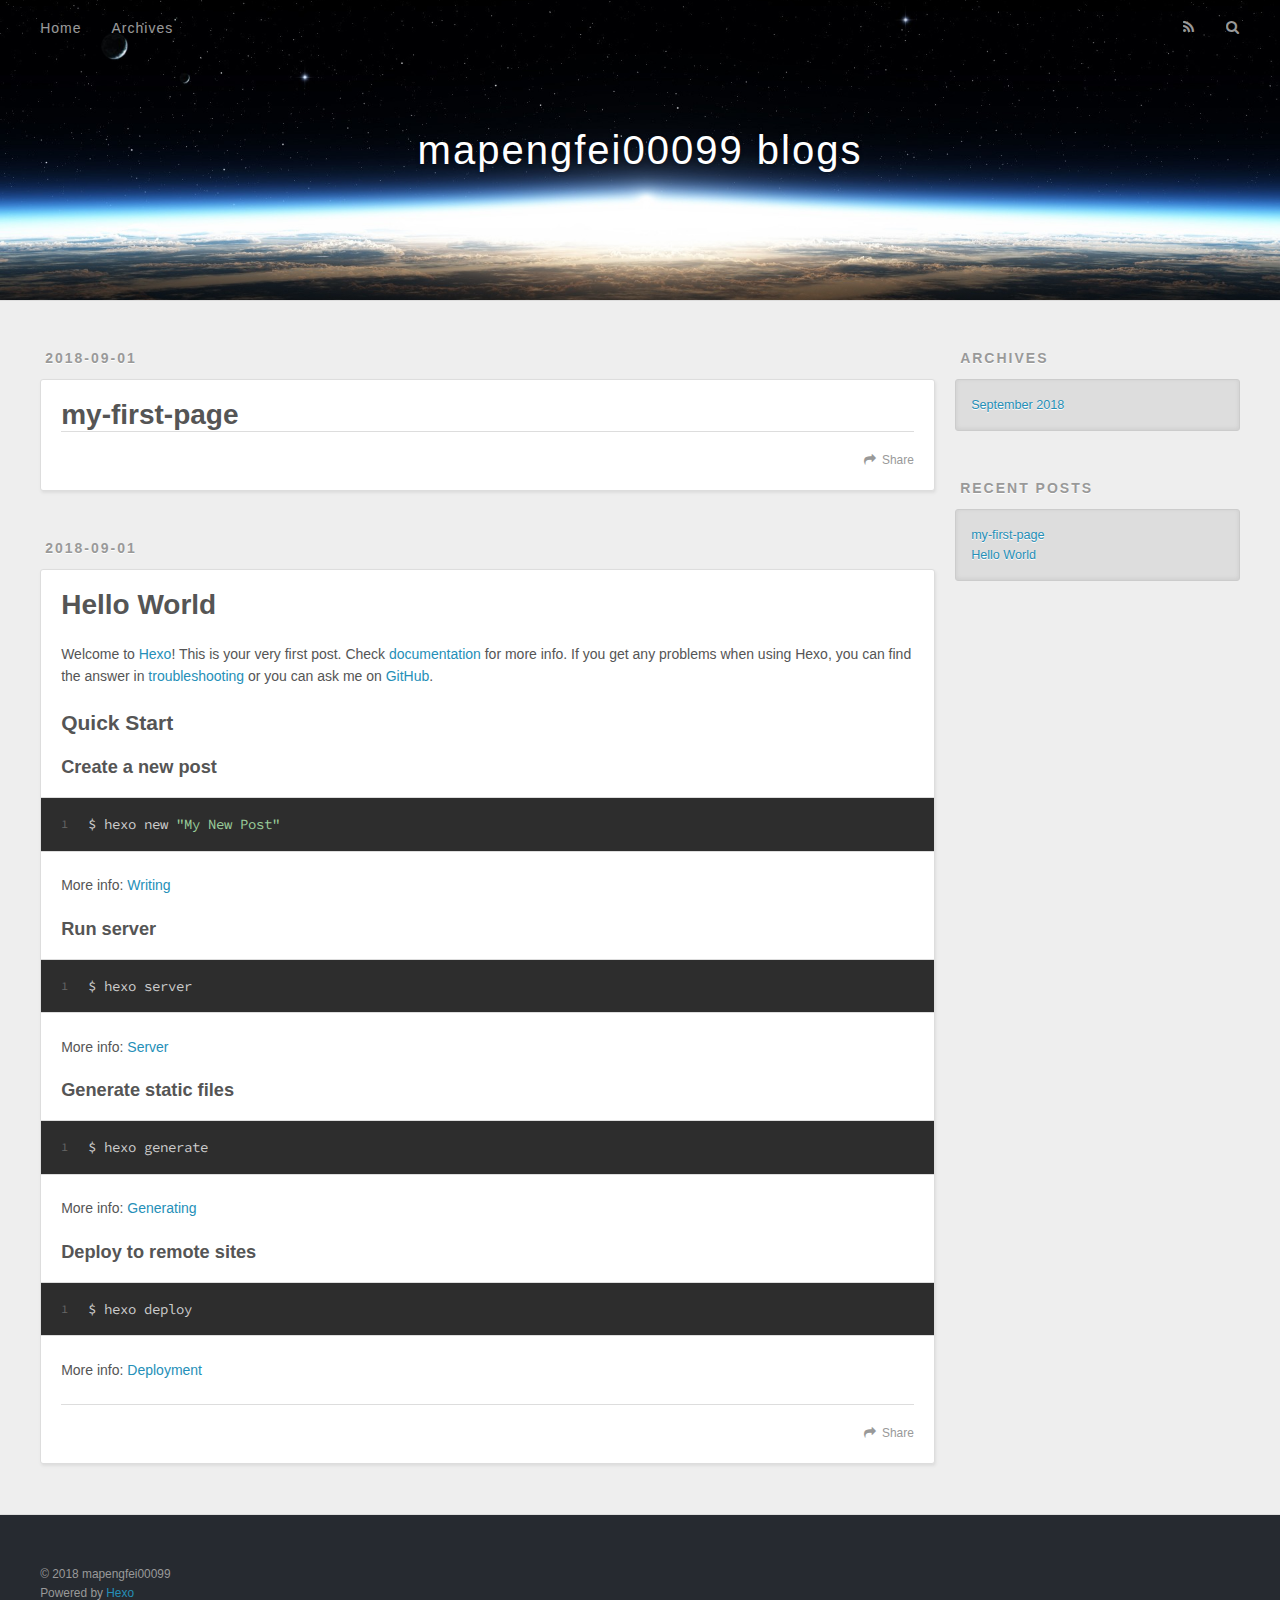
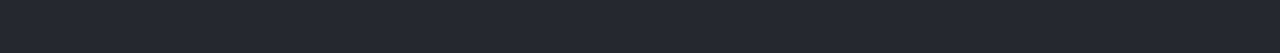
==== index.html @ 753e9200 "add blogs" ====
<!DOCTYPE html>
<html>
<head>
  <meta charset="utf-8">
  

  
  <title>mapengfei00099 blogs</title>
  <meta name="viewport" content="width=device-width, initial-scale=1, maximum-scale=1">
  <meta property="og:type" content="website">
<meta property="og:title" content="mapengfei00099 blogs">
<meta property="og:url" content="https://mapengfei00099.github.io/index.html">
<meta property="og:site_name" content="mapengfei00099 blogs">
<meta property="og:locale" content="default">
<meta name="twitter:card" content="summary">
<meta name="twitter:title" content="mapengfei00099 blogs">
  
    <link rel="alternate" href="/atom.xml" title="mapengfei00099 blogs" type="application/atom+xml">
  
  
    <link rel="icon" href="/favicon.png">
  
  
    <link href="//fonts.googleapis.com/css?family=Source+Code+Pro" rel="stylesheet" type="text/css">
  
  <link rel="stylesheet" href="/css/style.css">
</head>

<body>
  <div id="container">
    <div id="wrap">
      <header id="header">
  <div id="banner"></div>
  <div id="header-outer" class="outer">
    <div id="header-title" class="inner">
      <h1 id="logo-wrap">
        <a href="/" id="logo">mapengfei00099 blogs</a>
      </h1>
      
    </div>
    <div id="header-inner" class="inner">
      <nav id="main-nav">
        <a id="main-nav-toggle" class="nav-icon"></a>
        
          <a class="main-nav-link" href="/">Home</a>
        
          <a class="main-nav-link" href="/archives">Archives</a>
        
      </nav>
      <nav id="sub-nav">
        
          <a id="nav-rss-link" class="nav-icon" href="/atom.xml" title="RSS Feed"></a>
        
        <a id="nav-search-btn" class="nav-icon" title="Search"></a>
      </nav>
      <div id="search-form-wrap">
        <form action="//google.com/search" method="get" accept-charset="UTF-8" class="search-form"><input type="search" name="q" class="search-form-input" placeholder="Search"><button type="submit" class="search-form-submit">&#xF002;</button><input type="hidden" name="sitesearch" value="https://mapengfei00099.github.io"></form>
      </div>
    </div>
  </div>
</header>
      <div class="outer">
        <section id="main">
  
    <article id="post-my-first-page" class="article article-type-post" itemscope itemprop="blogPost">
  <div class="article-meta">
    <a href="/2018/09/01/my-first-page/" class="article-date">
  <time datetime="2018-09-01T08:19:57.000Z" itemprop="datePublished">2018-09-01</time>
</a>
    
  </div>
  <div class="article-inner">
    
    
      <header class="article-header">
        
  
    <h1 itemprop="name">
      <a class="article-title" href="/2018/09/01/my-first-page/">my-first-page</a>
    </h1>
  

      </header>
    
    <div class="article-entry" itemprop="articleBody">
      
        
      
    </div>
    <footer class="article-footer">
      <a data-url="https://mapengfei00099.github.io/2018/09/01/my-first-page/" data-id="cjlj5yx4k0001ywi7jp4rs01k" class="article-share-link">Share</a>
      
      
    </footer>
  </div>
  
</article>


  
    <article id="post-hello-world" class="article article-type-post" itemscope itemprop="blogPost">
  <div class="article-meta">
    <a href="/2018/09/01/hello-world/" class="article-date">
  <time datetime="2018-09-01T08:00:27.379Z" itemprop="datePublished">2018-09-01</time>
</a>
    
  </div>
  <div class="article-inner">
    
    
      <header class="article-header">
        
  
    <h1 itemprop="name">
      <a class="article-title" href="/2018/09/01/hello-world/">Hello World</a>
    </h1>
  

      </header>
    
    <div class="article-entry" itemprop="articleBody">
      
        <p>Welcome to <a href="https://hexo.io/" target="_blank" rel="noopener">Hexo</a>! This is your very first post. Check <a href="https://hexo.io/docs/" target="_blank" rel="noopener">documentation</a> for more info. If you get any problems when using Hexo, you can find the answer in <a href="https://hexo.io/docs/troubleshooting.html" target="_blank" rel="noopener">troubleshooting</a> or you can ask me on <a href="https://github.com/hexojs/hexo/issues" target="_blank" rel="noopener">GitHub</a>.</p>
<h2 id="Quick-Start"><a href="#Quick-Start" class="headerlink" title="Quick Start"></a>Quick Start</h2><h3 id="Create-a-new-post"><a href="#Create-a-new-post" class="headerlink" title="Create a new post"></a>Create a new post</h3><figure class="highlight bash"><table><tr><td class="gutter"><pre><span class="line">1</span><br></pre></td><td class="code"><pre><span class="line">$ hexo new <span class="string">"My New Post"</span></span><br></pre></td></tr></table></figure>
<p>More info: <a href="https://hexo.io/docs/writing.html" target="_blank" rel="noopener">Writing</a></p>
<h3 id="Run-server"><a href="#Run-server" class="headerlink" title="Run server"></a>Run server</h3><figure class="highlight bash"><table><tr><td class="gutter"><pre><span class="line">1</span><br></pre></td><td class="code"><pre><span class="line">$ hexo server</span><br></pre></td></tr></table></figure>
<p>More info: <a href="https://hexo.io/docs/server.html" target="_blank" rel="noopener">Server</a></p>
<h3 id="Generate-static-files"><a href="#Generate-static-files" class="headerlink" title="Generate static files"></a>Generate static files</h3><figure class="highlight bash"><table><tr><td class="gutter"><pre><span class="line">1</span><br></pre></td><td class="code"><pre><span class="line">$ hexo generate</span><br></pre></td></tr></table></figure>
<p>More info: <a href="https://hexo.io/docs/generating.html" target="_blank" rel="noopener">Generating</a></p>
<h3 id="Deploy-to-remote-sites"><a href="#Deploy-to-remote-sites" class="headerlink" title="Deploy to remote sites"></a>Deploy to remote sites</h3><figure class="highlight bash"><table><tr><td class="gutter"><pre><span class="line">1</span><br></pre></td><td class="code"><pre><span class="line">$ hexo deploy</span><br></pre></td></tr></table></figure>
<p>More info: <a href="https://hexo.io/docs/deployment.html" target="_blank" rel="noopener">Deployment</a></p>

      
    </div>
    <footer class="article-footer">
      <a data-url="https://mapengfei00099.github.io/2018/09/01/hello-world/" data-id="cjlj5yx440000ywi7bk5jvn3j" class="article-share-link">Share</a>
      
      
    </footer>
  </div>
  
</article>


  


</section>
        
          <aside id="sidebar">
  
    

  
    

  
    
  
    
  <div class="widget-wrap">
    <h3 class="widget-title">Archives</h3>
    <div class="widget">
      <ul class="archive-list"><li class="archive-list-item"><a class="archive-list-link" href="/archives/2018/09/">September 2018</a></li></ul>
    </div>
  </div>


  
    
  <div class="widget-wrap">
    <h3 class="widget-title">Recent Posts</h3>
    <div class="widget">
      <ul>
        
          <li>
            <a href="/2018/09/01/my-first-page/">my-first-page</a>
          </li>
        
          <li>
            <a href="/2018/09/01/hello-world/">Hello World</a>
          </li>
        
      </ul>
    </div>
  </div>

  
</aside>
        
      </div>
      <footer id="footer">
  
  <div class="outer">
    <div id="footer-info" class="inner">
      &copy; 2018 mapengfei00099<br>
      Powered by <a href="http://hexo.io/" target="_blank">Hexo</a>
    </div>
  </div>
</footer>
    </div>
    <nav id="mobile-nav">
  
    <a href="/" class="mobile-nav-link">Home</a>
  
    <a href="/archives" class="mobile-nav-link">Archives</a>
  
</nav>
    

<script src="//ajax.googleapis.com/ajax/libs/jquery/2.0.3/jquery.min.js"></script>


  <link rel="stylesheet" href="/fancybox/jquery.fancybox.css">
  <script src="/fancybox/jquery.fancybox.pack.js"></script>


<script src="/js/script.js"></script>



  </div>
</body>
</html>
---- css/style.css ----
body {
  width: 100%;
}
body:before,
body:after {
  content: "";
  display: table;
}
body:after {
  clear: both;
}
html,
body,
div,
span,
applet,
object,
iframe,
h1,
h2,
h3,
h4,
h5,
h6,
p,
blockquote,
pre,
a,
abbr,
acronym,
address,
big,
cite,
code,
del,
dfn,
em,
img,
ins,
kbd,
q,
s,
samp,
small,
strike,
strong,
sub,
sup,
tt,
var,
dl,
dt,
dd,
ol,
ul,
li,
fieldset,
form,
label,
legend,
table,
caption,
tbody,
tfoot,
thead,
tr,
th,
td {
  margin: 0;
  padding: 0;
  border: 0;
  outline: 0;
  font-weight: inherit;
  font-style: inherit;
  font-family: inherit;
  font-size: 100%;
  vertical-align: baseline;
}
body {
  line-height: 1;
  color: #000;
  background: #fff;
}
ol,
ul {
  list-style: none;
}
table {
  border-collapse: separate;
  border-spacing: 0;
  vertical-align: middle;
}
caption,
th,
td {
  text-align: left;
  font-weight: normal;
  vertical-align: middle;
}
a img {
  border: none;
}
input,
button {
  margin: 0;
  padding: 0;
}
input::-moz-focus-inner,
button::-moz-focus-inner {
  border: 0;
  padding: 0;
}
@font-face {
  font-family: FontAwesome;
  font-style: normal;
  font-weight: normal;
  src: url("fonts/fontawesome-webfont.eot?v=#4.0.3");
  src: url("fonts/fontawesome-webfont.eot?#iefix&v=#4.0.3") format("embedded-opentype"), url("fonts/fontawesome-webfont.woff?v=#4.0.3") format("woff"), url("fonts/fontawesome-webfont.ttf?v=#4.0.3") format("truetype"), url("fonts/fontawesome-webfont.svg#fontawesomeregular?v=#4.0.3") format("svg");
}
html,
body,
#container {
  height: 100%;
}
body {
  background: #eee;
  font: 14px -apple-system, BlinkMacSystemFont, "Segoe UI", "Roboto", "Oxygen", "Ubuntu", "Cantarell", "Fira Sans", "Droid Sans", "Helvetica Neue", sans-serif;
  -webkit-text-size-adjust: 100%;
}
.outer {
  max-width: 1220px;
  margin: 0 auto;
  padding: 0 20px;
}
.outer:before,
.outer:after {
  content: "";
  display: table;
}
.outer:after {
  clear: both;
}
.inner {
  display: inline;
  float: left;
  width: 98.33333333333333%;
  margin: 0 0.833333333333333%;
}
.left,
.alignleft {
  float: left;
}
.right,
.alignright {
  float: right;
}
.clear {
  clear: both;
}
#container {
  position: relative;
}
.mobile-nav-on {
  overflow: hidden;
}
#wrap {
  height: 100%;
  width: 100%;
  position: absolute;
  top: 0;
  left: 0;
  -webkit-transition: 0.2s ease-out;
  -moz-transition: 0.2s ease-out;
  -ms-transition: 0.2s ease-out;
  transition: 0.2s ease-out;
  z-index: 1;
  background: #eee;
}
.mobile-nav-on #wrap {
  left: 280px;
}
@media screen and (min-width: 768px) {
  #main {
    display: inline;
    float: left;
    width: 73.33333333333333%;
    margin: 0 0.833333333333333%;
  }
}
.article-date,
.article-category-link,
.archive-year,
.widget-title {
  text-decoration: none;
  text-transform: uppercase;
  letter-spacing: 2px;
  color: #999;
  margin-bottom: 1em;
  margin-left: 5px;
  line-height: 1em;
  text-shadow: 0 1px #fff;
  font-weight: bold;
}
.article-inner,
.archive-article-inner {
  background: #fff;
  -webkit-box-shadow: 1px 2px 3px #ddd;
  box-shadow: 1px 2px 3px #ddd;
  border: 1px solid #ddd;
  border-radius: 3px;
}
.article-entry h1,
.widget h1 {
  font-size: 2em;
}
.article-entry h2,
.widget h2 {
  font-size: 1.5em;
}
.article-entry h3,
.widget h3 {
  font-size: 1.3em;
}
.article-entry h4,
.widget h4 {
  font-size: 1.2em;
}
.article-entry h5,
.widget h5 {
  font-size: 1em;
}
.article-entry h6,
.widget h6 {
  font-size: 1em;
  color: #999;
}
.article-entry hr,
.widget hr {
  border: 1px dashed #ddd;
}
.article-entry strong,
.widget strong {
  font-weight: bold;
}
.article-entry em,
.widget em,
.article-entry cite,
.widget cite {
  font-style: italic;
}
.article-entry sup,
.widget sup,
.article-entry sub,
.widget sub {
  font-size: 0.75em;
  line-height: 0;
  position: relative;
  vertical-align: baseline;
}
.article-entry sup,
.widget sup {
  top: -0.5em;
}
.article-entry sub,
.widget sub {
  bottom: -0.2em;
}
.article-entry small,
.widget small {
  font-size: 0.85em;
}
.article-entry acronym,
.widget acronym,
.article-entry abbr,
.widget abbr {
  border-bottom: 1px dotted;
}
.article-entry ul,
.widget ul,
.article-entry ol,
.widget ol,
.article-entry dl,
.widget dl {
  margin: 0 20px;
  line-height: 1.6em;
}
.article-entry ul ul,
.widget ul ul,
.article-entry ol ul,
.widget ol ul,
.article-entry ul ol,
.widget ul ol,
.article-entry ol ol,
.widget ol ol {
  margin-top: 0;
  margin-bottom: 0;
}
.article-entry ul,
.widget ul {
  list-style: disc;
}
.article-entry ol,
.widget ol {
  list-style: decimal;
}
.article-entry dt,
.widget dt {
  font-weight: bold;
}
#header {
  height: 300px;
  position: relative;
  border-bottom: 1px solid #ddd;
}
#header:before,
#header:after {
  content: "";
  position: absolute;
  left: 0;
  right: 0;
  height: 40px;
}
#header:before {
  top: 0;
  background: -webkit-linear-gradient(rgba(0,0,0,0.2), transparent);
  background: -moz-linear-gradient(rgba(0,0,0,0.2), transparent);
  background: -ms-linear-gradient(rgba(0,0,0,0.2), transparent);
  background: linear-gradient(rgba(0,0,0,0.2), transparent);
}
#header:after {
  bottom: 0;
  background: -webkit-linear-gradient(transparent, rgba(0,0,0,0.2));
  background: -moz-linear-gradient(transparent, rgba(0,0,0,0.2));
  background: -ms-linear-gradient(transparent, rgba(0,0,0,0.2));
  background: linear-gradient(transparent, rgba(0,0,0,0.2));
}
#header-outer {
  height: 100%;
  position: relative;
}
#header-inner {
  position: relative;
  overflow: hidden;
}
#banner {
  position: absolute;
  top: 0;
  left: 0;
  width: 100%;
  height: 100%;
  background: url("images/banner.jpg") center #000;
  -webkit-background-size: cover;
  -moz-background-size: cover;
  background-size: cover;
  z-index: -1;
}
#header-title {
  text-align: center;
  height: 40px;
  position: absolute;
  top: 50%;
  left: 0;
  margin-top: -20px;
}
#logo,
#subtitle {
  text-decoration: none;
  color: #fff;
  font-weight: 300;
  text-shadow: 0 1px 4px rgba(0,0,0,0.3);
}
#logo {
  font-size: 40px;
  line-height: 40px;
  letter-spacing: 2px;
}
#subtitle {
  font-size: 16px;
  line-height: 16px;
  letter-spacing: 1px;
}
#subtitle-wrap {
  margin-top: 16px;
}
#main-nav {
  float: left;
  margin-left: -15px;
}
.nav-icon,
.main-nav-link {
  float: left;
  color: #fff;
  opacity: 0.6;
  text-decoration: none;
  text-shadow: 0 1px rgba(0,0,0,0.2);
  -webkit-transition: opacity 0.2s;
  -moz-transition: opacity 0.2s;
  -ms-transition: opacity 0.2s;
  transition: opacity 0.2s;
  display: block;
  padding: 20px 15px;
}
.nav-icon:hover,
.main-nav-link:hover {
  opacity: 1;
}
.nav-icon {
  font-family: FontAwesome;
  text-align: center;
  font-size: 14px;
  width: 14px;
  height: 14px;
  padding: 20px 15px;
  position: relative;
  cursor: pointer;
}
.main-nav-link {
  font-weight: 300;
  letter-spacing: 1px;
}
@media screen and (max-width: 479px) {
  .main-nav-link {
    display: none;
  }
}
#main-nav-toggle {
  display: none;
}
#main-nav-toggle:before {
  content: "\f0c9";
}
@media screen and (max-width: 479px) {
  #main-nav-toggle {
    display: block;
  }
}
#sub-nav {
  float: right;
  margin-right: -15px;
}
#nav-rss-link:before {
  content: "\f09e";
}
#nav-search-btn:before {
  content: "\f002";
}
#search-form-wrap {
  position: absolute;
  top: 15px;
  width: 150px;
  height: 30px;
  right: -150px;
  opacity: 0;
  -webkit-transition: 0.2s ease-out;
  -moz-transition: 0.2s ease-out;
  -ms-transition: 0.2s ease-out;
  transition: 0.2s ease-out;
}
#search-form-wrap.on {
  opacity: 1;
  right: 0;
}
@media screen and (max-width: 479px) {
  #search-form-wrap {
    width: 100%;
    right: -100%;
  }
}
.search-form {
  position: absolute;
  top: 0;
  left: 0;
  right: 0;
  background: #fff;
  padding: 5px 15px;
  border-radius: 15px;
  -webkit-box-shadow: 0 0 10px rgba(0,0,0,0.3);
  box-shadow: 0 0 10px rgba(0,0,0,0.3);
}
.search-form-input {
  border: none;
  background: none;
  color: #555;
  width: 100%;
  font: 13px -apple-system, BlinkMacSystemFont, "Segoe UI", "Roboto", "Oxygen", "Ubuntu", "Cantarell", "Fira Sans", "Droid Sans", "Helvetica Neue", sans-serif;
  outline: none;
}
.search-form-input::-webkit-search-results-decoration,
.search-form-input::-webkit-search-cancel-button {
  -webkit-appearance: none;
}
.search-form-submit {
  position: absolute;
  top: 50%;
  right: 10px;
  margin-top: -7px;
  font: 13px FontAwesome;
  border: none;
  background: none;
  color: #bbb;
  cursor: pointer;
}
.search-form-submit:hover,
.search-form-submit:focus {
  color: #777;
}
.article {
  margin: 50px 0;
}
.article-inner {
  overflow: hidden;
}
.article-meta:before,
.article-meta:after {
  content: "";
  display: table;
}
.article-meta:after {
  clear: both;
}
.article-date {
  float: left;
}
.article-category {
  float: left;
  line-height: 1em;
  color: #ccc;
  text-shadow: 0 1px #fff;
  margin-left: 8px;
}
.article-category:before {
  content: "\2022";
}
.article-category-link {
  margin: 0 12px 1em;
}
.article-header {
  padding: 20px 20px 0;
}
.article-title {
  text-decoration: none;
  font-size: 2em;
  font-weight: bold;
  color: #555;
  line-height: 1.1em;
  -webkit-transition: color 0.2s;
  -moz-transition: color 0.2s;
  -ms-transition: color 0.2s;
  transition: color 0.2s;
}
a.article-title:hover {
  color: #258fb8;
}
.article-entry {
  color: #555;
  padding: 0 20px;
}
.article-entry:before,
.article-entry:after {
  content: "";
  display: table;
}
.article-entry:after {
  clear: both;
}
.article-entry p,
.article-entry table {
  line-height: 1.6em;
  margin: 1.6em 0;
}
.article-entry h1,
.article-entry h2,
.article-entry h3,
.article-entry h4,
.article-entry h5,
.article-entry h6 {
  font-weight: bold;
}
.article-entry h1,
.article-entry h2,
.article-entry h3,
.article-entry h4,
.article-entry h5,
.article-entry h6 {
  line-height: 1.1em;
  margin: 1.1em 0;
}
.article-entry a {
  color: #258fb8;
  text-decoration: none;
}
.article-entry a:hover {
  text-decoration: underline;
}
.article-entry ul,
.article-entry ol,
.article-entry dl {
  margin-top: 1.6em;
  margin-bottom: 1.6em;
}
.article-entry img,
.article-entry video {
  max-width: 100%;
  height: auto;
  display: block;
  margin: auto;
}
.article-entry iframe {
  border: none;
}
.article-entry table {
  width: 100%;
  border-collapse: collapse;
  border-spacing: 0;
}
.article-entry th {
  font-weight: bold;
  border-bottom: 3px solid #ddd;
  padding-bottom: 0.5em;
}
.article-entry td {
  border-bottom: 1px solid #ddd;
  padding: 10px 0;
}
.article-entry blockquote {
  font-family: Georgia, "Times New Roman", serif;
  font-size: 1.4em;
  margin: 1.6em 20px;
  text-align: center;
}
.article-entry blockquote footer {
  font-size: 14px;
  margin: 1.6em 0;
  font-family: -apple-system, BlinkMacSystemFont, "Segoe UI", "Roboto", "Oxygen", "Ubuntu", "Cantarell", "Fira Sans", "Droid Sans", "Helvetica Neue", sans-serif;
}
.article-entry blockquote footer cite:before {
  content: "—";
  padding: 0 0.5em;
}
.article-entry .pullquote {
  text-align: left;
  width: 45%;
  margin: 0;
}
.article-entry .pullquote.left {
  margin-left: 0.5em;
  margin-right: 1em;
}
.article-entry .pullquote.right {
  margin-right: 0.5em;
  margin-left: 1em;
}
.article-entry .caption {
  color: #999;
  display: block;
  font-size: 0.9em;
  margin-top: 0.5em;
  position: relative;
  text-align: center;
}
.article-entry .video-container {
  position: relative;
  padding-top: 56.25%;
  height: 0;
  overflow: hidden;
}
.article-entry .video-container iframe,
.article-entry .video-container object,
.article-entry .video-container embed {
  position: absolute;
  top: 0;
  left: 0;
  width: 100%;
  height: 100%;
  margin-top: 0;
}
.article-more-link a {
  display: inline-block;
  line-height: 1em;
  padding: 6px 15px;
  border-radius: 15px;
  background: #eee;
  color: #999;
  text-shadow: 0 1px #fff;
  text-decoration: none;
}
.article-more-link a:hover {
  background: #258fb8;
  color: #fff;
  text-decoration: none;
  text-shadow: 0 1px #1e7293;
}
.article-footer {
  font-size: 0.85em;
  line-height: 1.6em;
  border-top: 1px solid #ddd;
  padding-top: 1.6em;
  margin: 0 20px 20px;
}
.article-footer:before,
.article-footer:after {
  content: "";
  display: table;
}
.article-footer:after {
  clear: both;
}
.article-footer a {
  color: #999;
  text-decoration: none;
}
.article-footer a:hover {
  color: #555;
}
.article-tag-list-item {
  float: left;
  margin-right: 10px;
}
.article-tag-list-link:before {
  content: "#";
}
.article-comment-link {
  float: right;
}
.article-comment-link:before {
  content: "\f075";
  font-family: FontAwesome;
  padding-right: 8px;
}
.article-share-link {
  cursor: pointer;
  float: right;
  margin-left: 20px;
}
.article-share-link:before {
  content: "\f064";
  font-family: FontAwesome;
  padding-right: 6px;
}
#article-nav {
  position: relative;
}
#article-nav:before,
#article-nav:after {
  content: "";
  display: table;
}
#article-nav:after {
  clear: both;
}
@media screen and (min-width: 768px) {
  #article-nav {
    margin: 50px 0;
  }
  #article-nav:before {
    width: 8px;
    height: 8px;
    position: absolute;
    top: 50%;
    left: 50%;
    margin-top: -4px;
    margin-left: -4px;
    content: "";
    border-radius: 50%;
    background: #ddd;
    -webkit-box-shadow: 0 1px 2px #fff;
    box-shadow: 0 1px 2px #fff;
  }
}
.article-nav-link-wrap {
  text-decoration: none;
  text-shadow: 0 1px #fff;
  color: #999;
  -webkit-box-sizing: border-box;
  -moz-box-sizing: border-box;
  box-sizing: border-box;
  margin-top: 50px;
  text-align: center;
  display: block;
}
.article-nav-link-wrap:hover {
  color: #555;
}
@media screen and (min-width: 768px) {
  .article-nav-link-wrap {
    width: 50%;
    margin-top: 0;
  }
}
@media screen and (min-width: 768px) {
  #article-nav-newer {
    float: left;
    text-align: right;
    padding-right: 20px;
  }
}
@media screen and (min-width: 768px) {
  #article-nav-older {
    float: right;
    text-align: left;
    padding-left: 20px;
  }
}
.article-nav-caption {
  text-transform: uppercase;
  letter-spacing: 2px;
  color: #ddd;
  line-height: 1em;
  font-weight: bold;
}
#article-nav-newer .article-nav-caption {
  margin-right: -2px;
}
.article-nav-title {
  font-size: 0.85em;
  line-height: 1.6em;
  margin-top: 0.5em;
}
.article-share-box {
  position: absolute;
  display: none;
  background: #fff;
  -webkit-box-shadow: 1px 2px 10px rgba(0,0,0,0.2);
  box-shadow: 1px 2px 10px rgba(0,0,0,0.2);
  border-radius: 3px;
  margin-left: -145px;
  overflow: hidden;
  z-index: 1;
}
.article-share-box.on {
  display: block;
}
.article-share-input {
  width: 100%;
  background: none;
  -webkit-box-sizing: border-box;
  -moz-box-sizing: border-box;
  box-sizing: border-box;
  font: 14px -apple-system, BlinkMacSystemFont, "Segoe UI", "Roboto", "Oxygen", "Ubuntu", "Cantarell", "Fira Sans", "Droid Sans", "Helvetica Neue", sans-serif;
  padding: 0 15px;
  color: #555;
  outline: none;
  border: 1px solid #ddd;
  border-radius: 3px 3px 0 0;
  height: 36px;
  line-height: 36px;
}
.article-share-links {
  background: #eee;
}
.article-share-links:before,
.article-share-links:after {
  content: "";
  display: table;
}
.article-share-links:after {
  clear: both;
}
.article-share-twitter,
.article-share-facebook,
.article-share-pinterest,
.article-share-google {
  width: 50px;
  height: 36px;
  display: block;
  float: left;
  position: relative;
  color: #999;
  text-shadow: 0 1px #fff;
}
.article-share-twitter:before,
.article-share-facebook:before,
.article-share-pinterest:before,
.article-share-google:before {
  font-size: 20px;
  font-family: FontAwesome;
  width: 20px;
  height: 20px;
  position: absolute;
  top: 50%;
  left: 50%;
  margin-top: -10px;
  margin-left: -10px;
  text-align: center;
}
.article-share-twitter:hover,
.article-share-facebook:hover,
.article-share-pinterest:hover,
.article-share-google:hover {
  color: #fff;
}
.article-share-twitter:before {
  content: "\f099";
}
.article-share-twitter:hover {
  background: #00aced;
  text-shadow: 0 1px #008abe;
}
.article-share-facebook:before {
  content: "\f09a";
}
.article-share-facebook:hover {
  background: #3b5998;
  text-shadow: 0 1px #2f477a;
}
.article-share-pinterest:before {
  content: "\f0d2";
}
.article-share-pinterest:hover {
  background: #cb2027;
  text-shadow: 0 1px #a21a1f;
}
.article-share-google:before {
  content: "\f0d5";
}
.article-share-google:hover {
  background: #dd4b39;
  text-shadow: 0 1px #be3221;
}
.article-gallery {
  background: #000;
  position: relative;
}
.article-gallery-photos {
  position: relative;
  overflow: hidden;
}
.article-gallery-img {
  display: none;
  max-width: 100%;
}
.article-gallery-img:first-child {
  display: block;
}
.article-gallery-img.loaded {
  position: absolute;
  display: block;
}
.article-gallery-img img {
  display: block;
  max-width: 100%;
  margin: 0 auto;
}
#comments {
  background: #fff;
  -webkit-box-shadow: 1px 2px 3px #ddd;
  box-shadow: 1px 2px 3px #ddd;
  padding: 20px;
  border: 1px solid #ddd;
  border-radius: 3px;
  margin: 50px 0;
}
#comments a {
  color: #258fb8;
}
.archives-wrap {
  margin: 50px 0;
}
.archives:before,
.archives:after {
  content: "";
  display: table;
}
.archives:after {
  clear: both;
}
.archive-year-wrap {
  margin-bottom: 1em;
}
.archives {
  -webkit-column-gap: 10px;
  -moz-column-gap: 10px;
  column-gap: 10px;
}
@media screen and (min-width: 480px) and (max-width: 767px) {
  .archives {
    -webkit-column-count: 2;
    -moz-column-count: 2;
    column-count: 2;
  }
}
@media screen and (min-width: 768px) {
  .archives {
    -webkit-column-count: 3;
    -moz-column-count: 3;
    column-count: 3;
  }
}
.archive-article {
  -webkit-column-break-inside: avoid;
  page-break-inside: avoid;
  overflow: hidden;
  break-inside: avoid-column;
}
.archive-article-inner {
  padding: 10px;
  margin-bottom: 15px;
}
.archive-article-title {
  text-decoration: none;
  font-weight: bold;
  color: #555;
  -webkit-transition: color 0.2s;
  -moz-transition: color 0.2s;
  -ms-transition: color 0.2s;
  transition: color 0.2s;
  line-height: 1.6em;
}
.archive-article-title:hover {
  color: #258fb8;
}
.archive-article-footer {
  margin-top: 1em;
}
.archive-article-date {
  color: #999;
  text-decoration: none;
  font-size: 0.85em;
  line-height: 1em;
  margin-bottom: 0.5em;
  display: block;
}
#page-nav {
  margin: 50px auto;
  background: #fff;
  -webkit-box-shadow: 1px 2px 3px #ddd;
  box-shadow: 1px 2px 3px #ddd;
  border: 1px solid #ddd;
  border-radius: 3px;
  text-align: center;
  color: #999;
  overflow: hidden;
}
#page-nav:before,
#page-nav:after {
  content: "";
  display: table;
}
#page-nav:after {
  clear: both;
}
#page-nav a,
#page-nav span {
  padding: 10px 20px;
  line-height: 1;
  height: 2ex;
}
#page-nav a {
  color: #999;
  text-decoration: none;
}
#page-nav a:hover {
  background: #999;
  color: #fff;
}
#page-nav .prev {
  float: left;
}
#page-nav .next {
  float: right;
}
#page-nav .page-number {
  display: inline-block;
}
@media screen and (max-width: 479px) {
  #page-nav .page-number {
    display: none;
  }
}
#page-nav .current {
  color: #555;
  font-weight: bold;
}
#page-nav .space {
  color: #ddd;
}
#footer {
  background: #262a30;
  padding: 50px 0;
  border-top: 1px solid #ddd;
  color: #999;
}
#footer a {
  color: #258fb8;
  text-decoration: none;
}
#footer a:hover {
  text-decoration: underline;
}
#footer-info {
  line-height: 1.6em;
  font-size: 0.85em;
}
.article-entry pre,
.article-entry .highlight {
  background: #2d2d2d;
  margin: 0 -20px;
  padding: 15px 20px;
  border-style: solid;
  border-color: #ddd;
  border-width: 1px 0;
  overflow: auto;
  color: #ccc;
  line-height: 22.400000000000002px;
}
.article-entry .highlight .gutter pre,
.article-entry .gist .gist-file .gist-data .line-numbers {
  color: #666;
  font-size: 0.85em;
}
.article-entry pre,
.article-entry code {
  font-family: "Source Code Pro", Consolas, Monaco, Menlo, Consolas, monospace;
}
.article-entry code {
  background: #eee;
  text-shadow: 0 1px #fff;
  padding: 0 0.3em;
}
.article-entry pre code {
  background: none;
  text-shadow: none;
  padding: 0;
}
.article-entry .highlight pre {
  border: none;
  margin: 0;
  padding: 0;
}
.article-entry .highlight table {
  margin: 0;
  width: auto;
}
.article-entry .highlight td {
  border: none;
  padding: 0;
}
.article-entry .highlight figcaption {
  font-size: 0.85em;
  color: #999;
  line-height: 1em;
  margin-bottom: 1em;
}
.article-entry .highlight figcaption:before,
.article-entry .highlight figcaption:after {
  content: "";
  display: table;
}
.article-entry .highlight figcaption:after {
  clear: both;
}
.article-entry .highlight figcaption a {
  float: right;
}
.article-entry .highlight .gutter pre {
  text-align: right;
  padding-right: 20px;
}
.article-entry .highlight .line {
  height: 22.400000000000002px;
}
.article-entry .highlight .line.marked {
  background: #515151;
}
.article-entry .gist {
  margin: 0 -20px;
  border-style: solid;
  border-color: #ddd;
  border-width: 1px 0;
  background: #2d2d2d;
  padding: 15px 20px 15px 0;
}
.article-entry .gist .gist-file {
  border: none;
  font-family: "Source Code Pro", Consolas, Monaco, Menlo, Consolas, monospace;
  margin: 0;
}
.article-entry .gist .gist-file .gist-data {
  background: none;
  border: none;
}
.article-entry .gist .gist-file .gist-data .line-numbers {
  background: none;
  border: none;
  padding: 0 20px 0 0;
}
.article-entry .gist .gist-file .gist-data .line-data {
  padding: 0 !important;
}
.article-entry .gist .gist-file .highlight {
  margin: 0;
  padding: 0;
  border: none;
}
.article-entry .gist .gist-file .gist-meta {
  background: #2d2d2d;
  color: #999;
  font: 0.85em -apple-system, BlinkMacSystemFont, "Segoe UI", "Roboto", "Oxygen", "Ubuntu", "Cantarell", "Fira Sans", "Droid Sans", "Helvetica Neue", sans-serif;
  text-shadow: 0 0;
  padding: 0;
  margin-top: 1em;
  margin-left: 20px;
}
.article-entry .gist .gist-file .gist-meta a {
  color: #258fb8;
  font-weight: normal;
}
.article-entry .gist .gist-file .gist-meta a:hover {
  text-decoration: underline;
}
pre .comment,
pre .title {
  color: #999;
}
pre .variable,
pre .attribute,
pre .tag,
pre .regexp,
pre .ruby .constant,
pre .xml .tag .title,
pre .xml .pi,
pre .xml .doctype,
pre .html .doctype,
pre .css .id,
pre .css .class,
pre .css .pseudo {
  color: #f2777a;
}
pre .number,
pre .preprocessor,
pre .built_in,
pre .literal,
pre .params,
pre .constant {
  color: #f99157;
}
pre .class,
pre .ruby .class .title,
pre .css .rules .attribute {
  color: #9c9;
}
pre .string,
pre .value,
pre .inheritance,
pre .header,
pre .ruby .symbol,
pre .xml .cdata {
  color: #9c9;
}
pre .css .hexcolor {
  color: #6cc;
}
pre .function,
pre .python .decorator,
pre .python .title,
pre .ruby .function .title,
pre .ruby .title .keyword,
pre .perl .sub,
pre .javascript .title,
pre .coffeescript .title {
  color: #69c;
}
pre .keyword,
pre .javascript .function {
  color: #c9c;
}
@media screen and (max-width: 479px) {
  #mobile-nav {
    position: absolute;
    top: 0;
    left: 0;
    width: 280px;
    height: 100%;
    background: #191919;
    border-right: 1px solid #fff;
  }
}
@media screen and (max-width: 479px) {
  .mobile-nav-link {
    display: block;
    color: #999;
    text-decoration: none;
    padding: 15px 20px;
    font-weight: bold;
  }
  .mobile-nav-link:hover {
    color: #fff;
  }
}
@media screen and (min-width: 768px) {
  #sidebar {
    display: inline;
    float: left;
    width: 23.333333333333332%;
    margin: 0 0.833333333333333%;
  }
}
.widget-wrap {
  margin: 50px 0;
}
.widget {
  color: #777;
  text-shadow: 0 1px #fff;
  background: #ddd;
  -webkit-box-shadow: 0 -1px 4px #ccc inset;
  box-shadow: 0 -1px 4px #ccc inset;
  border: 1px solid #ccc;
  padding: 15px;
  border-radius: 3px;
}
.widget a {
  color: #258fb8;
  text-decoration: none;
}
.widget a:hover {
  text-decoration: underline;
}
.widget ul ul,
.widget ol ul,
.widget dl ul,
.widget ul ol,
.widget ol ol,
.widget dl ol,
.widget ul dl,
.widget ol dl,
.widget dl dl {
  margin-left: 15px;
  list-style: disc;
}
.widget {
  line-height: 1.6em;
  word-wrap: break-word;
  font-size: 0.9em;
}
.widget ul,
.widget ol {
  list-style: none;
  margin: 0;
}
.widget ul ul,
.widget ol ul,
.widget ul ol,
.widget ol ol {
  margin: 0 20px;
}
.widget ul ul,
.widget ol ul {
  list-style: disc;
}
.widget ul ol,
.widget ol ol {
  list-style: decimal;
}
.category-list-count,
.tag-list-count,
.archive-list-count {
  padding-left: 5px;
  color: #999;
  font-size: 0.85em;
}
.category-list-count:before,
.tag-list-count:before,
.archive-list-count:before {
  content: "(";
}
.category-list-count:after,
.tag-list-count:after,
.archive-list-count:after {
  content: ")";
}
.tagcloud a {
  margin-right: 5px;
  display: inline-block;
}
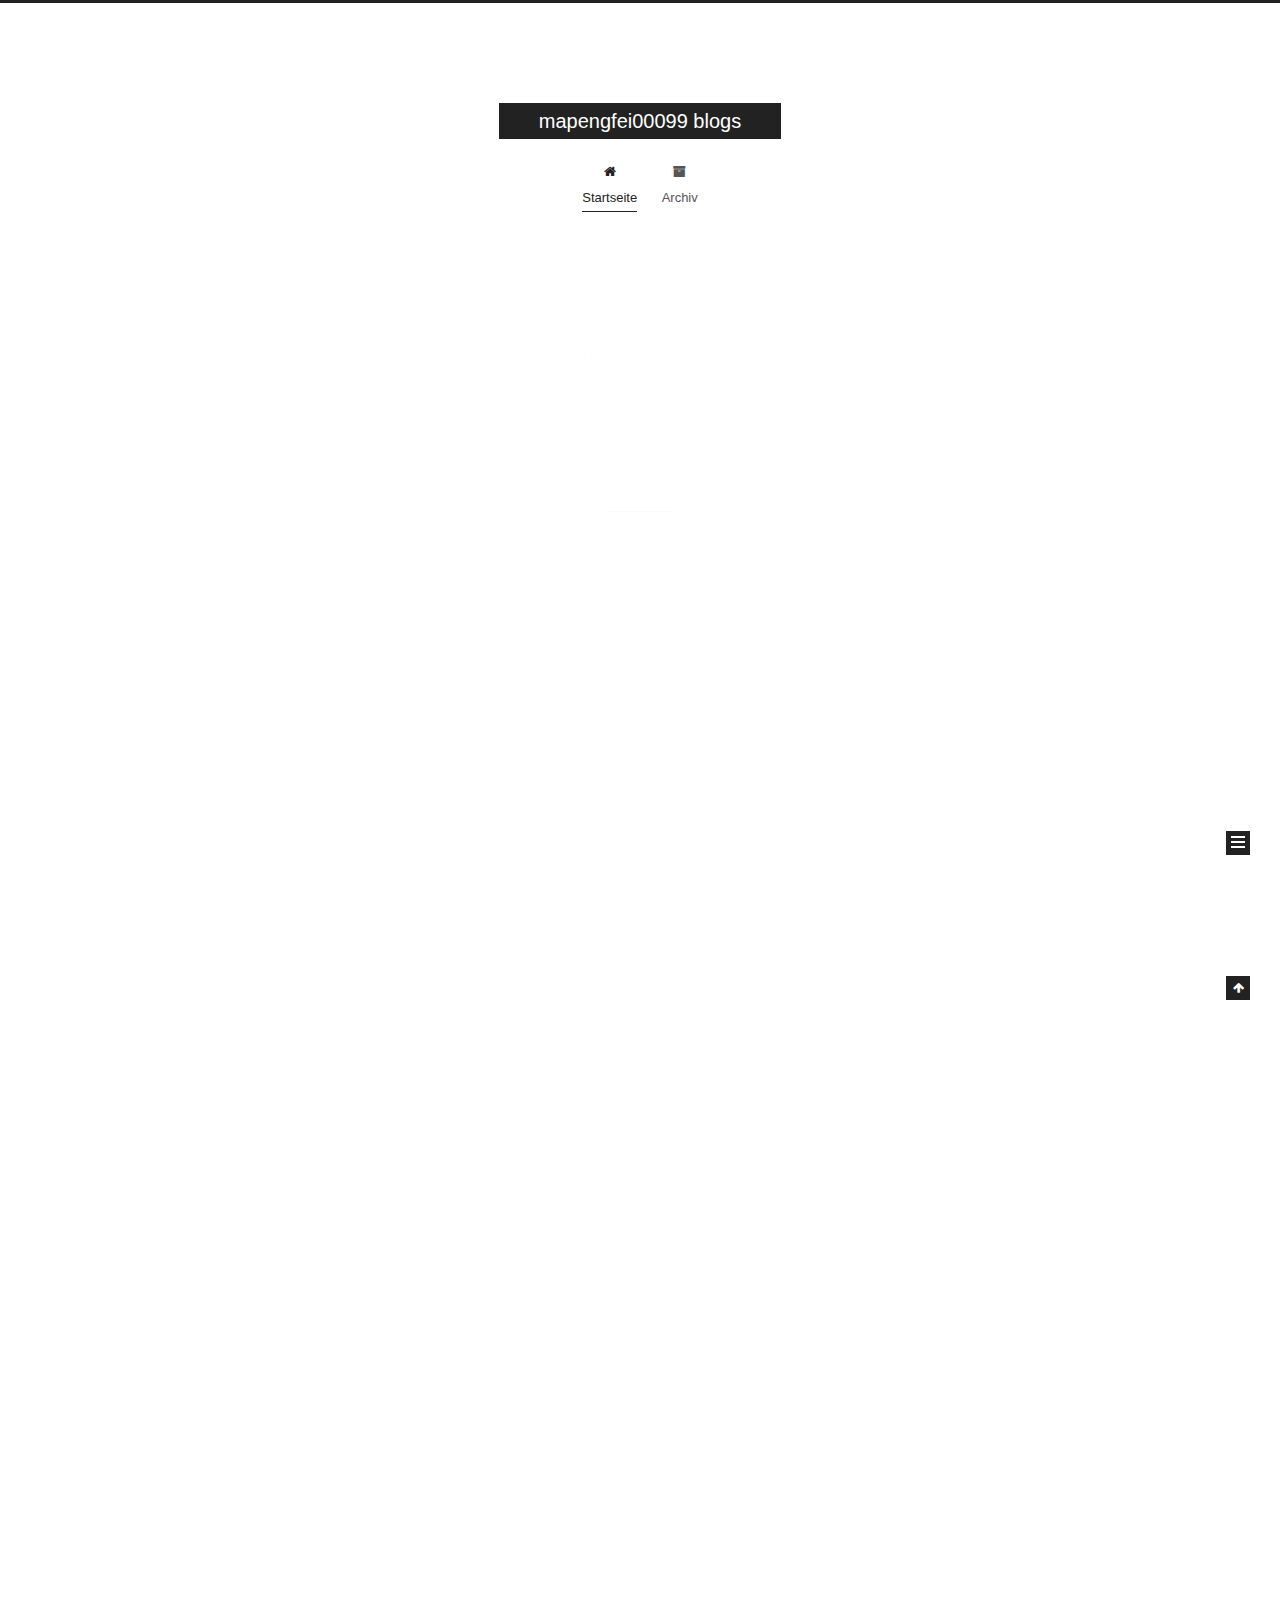
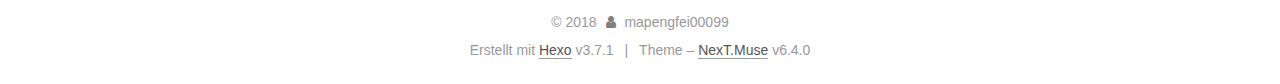
==== commit 60e13af1: "add blogs" ====
--- a/index.html
+++ b/index.html
@@ -1,12 +1,113 @@
 <!DOCTYPE html>
-<html>
+
+
+
+
+
+
+
+
+
+
+
+
+  
+
+
+<html class="theme-next muse use-motion" lang="">
 <head>
-  <meta charset="utf-8">
-  
-
-  
-  <title>mapengfei00099 blogs</title>
-  <meta name="viewport" content="width=device-width, initial-scale=1, maximum-scale=1">
+  <meta charset="UTF-8"/>
+<meta http-equiv="X-UA-Compatible" content="IE=edge" />
+<meta name="viewport" content="width=device-width, initial-scale=1, maximum-scale=2"/>
+<meta name="theme-color" content="#222">
+
+
+
+
+
+
+
+
+
+
+
+
+<meta http-equiv="Cache-Control" content="no-transform" />
+<meta http-equiv="Cache-Control" content="no-siteapp" />
+
+
+
+
+
+
+
+
+
+
+
+
+
+
+
+
+
+
+
+
+
+
+<link href="/lib/font-awesome/css/font-awesome.min.css?v=4.6.2" rel="stylesheet" type="text/css" />
+
+<link href="/css/main.css?v=6.4.0" rel="stylesheet" type="text/css" />
+
+
+  <link rel="apple-touch-icon" sizes="180x180" href="/images/apple-touch-icon-next.png?v=6.4.0">
+
+
+  <link rel="icon" type="image/png" sizes="32x32" href="/images/favicon-32x32-next.png?v=6.4.0">
+
+
+  <link rel="icon" type="image/png" sizes="16x16" href="/images/favicon-16x16-next.png?v=6.4.0">
+
+
+  <link rel="mask-icon" href="/images/logo.svg?v=6.4.0" color="#222">
+
+
+
+
+
+
+
+
+
+<script type="text/javascript" id="hexo.configurations">
+  var NexT = window.NexT || {};
+  var CONFIG = {
+    root: '/',
+    scheme: 'Muse',
+    version: '6.4.0',
+    sidebar: {"position":"left","display":"post","offset":12,"b2t":false,"scrollpercent":false,"onmobile":false},
+    fancybox: false,
+    fastclick: false,
+    lazyload: false,
+    tabs: true,
+    motion: {"enable":true,"async":false,"transition":{"post_block":"fadeIn","post_header":"slideDownIn","post_body":"slideDownIn","coll_header":"slideLeftIn","sidebar":"slideUpIn"}},
+    algolia: {
+      applicationID: '',
+      apiKey: '',
+      indexName: '',
+      hits: {"per_page":10},
+      labels: {"input_placeholder":"Search for Posts","hits_empty":"We didn't find any results for the search: ${query}","hits_stats":"${hits} results found in ${time} ms"}
+    }
+  };
+</script>
+
+
+  
+
+
+
+
   <meta property="og:type" content="website">
 <meta property="og:title" content="mapengfei00099 blogs">
 <meta property="og:url" content="https://mapengfei00099.github.io/index.html">
@@ -14,113 +115,386 @@
 <meta property="og:locale" content="default">
 <meta name="twitter:card" content="summary">
 <meta name="twitter:title" content="mapengfei00099 blogs">
-  
-    <link rel="alternate" href="/atom.xml" title="mapengfei00099 blogs" type="application/atom+xml">
-  
-  
-    <link rel="icon" href="/favicon.png">
-  
-  
-    <link href="//fonts.googleapis.com/css?family=Source+Code+Pro" rel="stylesheet" type="text/css">
-  
-  <link rel="stylesheet" href="/css/style.css">
+
+
+
+
+
+
+  <link rel="canonical" href="https://mapengfei00099.github.io/"/>
+
+
+
+<script type="text/javascript" id="page.configurations">
+  CONFIG.page = {
+    sidebar: "",
+  };
+</script>
+
+  <title>mapengfei00099 blogs</title>
+  
+
+
+
+
+
+
+
+
+
+  <noscript>
+  <style type="text/css">
+    .use-motion .motion-element,
+    .use-motion .brand,
+    .use-motion .menu-item,
+    .sidebar-inner,
+    .use-motion .post-block,
+    .use-motion .pagination,
+    .use-motion .comments,
+    .use-motion .post-header,
+    .use-motion .post-body,
+    .use-motion .collection-title { opacity: initial; }
+
+    .use-motion .logo,
+    .use-motion .site-title,
+    .use-motion .site-subtitle {
+      opacity: initial;
+      top: initial;
+    }
+
+    .use-motion {
+      .logo-line-before i { left: initial; }
+      .logo-line-after i { right: initial; }
+    }
+  </style>
+</noscript>
+
 </head>
 
-<body>
-  <div id="container">
-    <div id="wrap">
-      <header id="header">
-  <div id="banner"></div>
-  <div id="header-outer" class="outer">
-    <div id="header-title" class="inner">
-      <h1 id="logo-wrap">
-        <a href="/" id="logo">mapengfei00099 blogs</a>
-      </h1>
-      
+<body itemscope itemtype="http://schema.org/WebPage" lang="default">
+
+  
+  
+    
+  
+
+  <div class="container sidebar-position-left 
+  page-home">
+    <div class="headband"></div>
+
+    <header id="header" class="header" itemscope itemtype="http://schema.org/WPHeader">
+      <div class="header-inner"><div class="site-brand-wrapper">
+  <div class="site-meta ">
+    
+
+    <div class="custom-logo-site-title">
+      <a href="/" class="brand" rel="start">
+        <span class="logo-line-before"><i></i></span>
+        <span class="site-title">mapengfei00099 blogs</span>
+        <span class="logo-line-after"><i></i></span>
+      </a>
     </div>
-    <div id="header-inner" class="inner">
-      <nav id="main-nav">
-        <a id="main-nav-toggle" class="nav-icon"></a>
-        
-          <a class="main-nav-link" href="/">Home</a>
-        
-          <a class="main-nav-link" href="/archives">Archives</a>
-        
-      </nav>
-      <nav id="sub-nav">
-        
-          <a id="nav-rss-link" class="nav-icon" href="/atom.xml" title="RSS Feed"></a>
-        
-        <a id="nav-search-btn" class="nav-icon" title="Search"></a>
-      </nav>
-      <div id="search-form-wrap">
-        <form action="//google.com/search" method="get" accept-charset="UTF-8" class="search-form"><input type="search" name="q" class="search-form-input" placeholder="Search"><button type="submit" class="search-form-submit">&#xF002;</button><input type="hidden" name="sitesearch" value="https://mapengfei00099.github.io"></form>
-      </div>
+    
+  </div>
+
+  <div class="site-nav-toggle">
+    <button aria-label="Toggle navigation bar">
+      <span class="btn-bar"></span>
+      <span class="btn-bar"></span>
+      <span class="btn-bar"></span>
+    </button>
+  </div>
+</div>
+
+
+
+<nav class="site-nav">
+  
+    <ul id="menu" class="menu">
+      
+        
+        
+        
+          
+          <li class="menu-item menu-item-home menu-item-active">
+    <a href="/" rel="section">
+      <i class="menu-item-icon fa fa-fw fa-home"></i> <br />Startseite</a>
+  </li>
+        
+        
+        
+          
+          <li class="menu-item menu-item-archives">
+    <a href="/archives/" rel="section">
+      <i class="menu-item-icon fa fa-fw fa-archive"></i> <br />Archiv</a>
+  </li>
+
+      
+      
+    </ul>
+  
+
+  
+    
+
+  
+
+  
+</nav>
+
+
+
+  
+
+
+
+</div>
+    </header>
+
+    
+
+
+    <main id="main" class="main">
+      <div class="main-inner">
+        <div class="content-wrap">
+          
+          <div id="content" class="content">
+            
+  <section id="posts" class="posts-expand">
+    
+      
+
+  
+
+  
+  
+  
+
+  
+
+  <article class="post post-type-normal" itemscope itemtype="http://schema.org/Article">
+  
+  
+  
+  <div class="post-block">
+    <link itemprop="mainEntityOfPage" href="https://mapengfei00099.github.io/2018/09/01/my-first-page/">
+
+    <span hidden itemprop="author" itemscope itemtype="http://schema.org/Person">
+      <meta itemprop="name" content="mapengfei00099">
+      <meta itemprop="description" content="">
+      <meta itemprop="image" content="/images/avatar.gif">
+    </span>
+
+    <span hidden itemprop="publisher" itemscope itemtype="http://schema.org/Organization">
+      <meta itemprop="name" content="mapengfei00099 blogs">
+    </span>
+
+    
+      <header class="post-header">
+
+        
+        
+          <h1 class="post-title" itemprop="name headline">
+                
+                <a class="post-title-link" href="/2018/09/01/my-first-page/" itemprop="url">
+                  my-first-page
+                </a>
+              
+            
+          </h1>
+        
+
+        <div class="post-meta">
+          <span class="post-time">
+
+            
+            
+            
+
+            
+              <span class="post-meta-item-icon">
+                <i class="fa fa-calendar-o"></i>
+              </span>
+              
+                <span class="post-meta-item-text">Veröffentlicht am</span>
+              
+
+              
+                
+              
+
+              <time title="Post created: 2018-09-01 16:19:57" itemprop="dateCreated datePublished" datetime="2018-09-01T16:19:57+08:00">2018-09-01</time>
+            
+
+            
+          </span>
+
+          
+
+          
+            
+          
+
+          
+          
+
+          
+
+          
+
+          
+
+        </div>
+      </header>
+    
+
+    
+    
+    
+    <div class="post-body" itemprop="articleBody">
+
+      
+      
+
+      
+        
+          
+            
+          
+        
+      
     </div>
-  </div>
-</header>
-      <div class="outer">
-        <section id="main">
-  
-    <article id="post-my-first-page" class="article article-type-post" itemscope itemprop="blogPost">
-  <div class="article-meta">
-    <a href="/2018/09/01/my-first-page/" class="article-date">
-  <time datetime="2018-09-01T08:19:57.000Z" itemprop="datePublished">2018-09-01</time>
-</a>
-    
-  </div>
-  <div class="article-inner">
-    
-    
-      <header class="article-header">
-        
-  
-    <h1 itemprop="name">
-      <a class="article-title" href="/2018/09/01/my-first-page/">my-first-page</a>
-    </h1>
-  
-
-      </header>
-    
-    <div class="article-entry" itemprop="articleBody">
-      
-        
-      
-    </div>
-    <footer class="article-footer">
-      <a data-url="https://mapengfei00099.github.io/2018/09/01/my-first-page/" data-id="cjlj5yx4k0001ywi7jp4rs01k" class="article-share-link">Share</a>
-      
+
+    
+
+    
+    
+    
+
+    
+
+    
+
+    
+
+    <footer class="post-footer">
+      
+
+      
+
+      
+
+      
+      
+        <div class="post-eof"></div>
       
     </footer>
   </div>
   
-</article>
-
-
-  
-    <article id="post-hello-world" class="article article-type-post" itemscope itemprop="blogPost">
-  <div class="article-meta">
-    <a href="/2018/09/01/hello-world/" class="article-date">
-  <time datetime="2018-09-01T08:00:27.379Z" itemprop="datePublished">2018-09-01</time>
-</a>
-    
-  </div>
-  <div class="article-inner">
-    
-    
-      <header class="article-header">
-        
-  
-    <h1 itemprop="name">
-      <a class="article-title" href="/2018/09/01/hello-world/">Hello World</a>
-    </h1>
-  
-
+  
+  
+  </article>
+
+
+    
+      
+
+  
+
+  
+  
+  
+
+  
+
+  <article class="post post-type-normal" itemscope itemtype="http://schema.org/Article">
+  
+  
+  
+  <div class="post-block">
+    <link itemprop="mainEntityOfPage" href="https://mapengfei00099.github.io/2018/09/01/hello-world/">
+
+    <span hidden itemprop="author" itemscope itemtype="http://schema.org/Person">
+      <meta itemprop="name" content="mapengfei00099">
+      <meta itemprop="description" content="">
+      <meta itemprop="image" content="/images/avatar.gif">
+    </span>
+
+    <span hidden itemprop="publisher" itemscope itemtype="http://schema.org/Organization">
+      <meta itemprop="name" content="mapengfei00099 blogs">
+    </span>
+
+    
+      <header class="post-header">
+
+        
+        
+          <h1 class="post-title" itemprop="name headline">
+                
+                <a class="post-title-link" href="/2018/09/01/hello-world/" itemprop="url">
+                  Hello World
+                </a>
+              
+            
+          </h1>
+        
+
+        <div class="post-meta">
+          <span class="post-time">
+
+            
+            
+            
+
+            
+              <span class="post-meta-item-icon">
+                <i class="fa fa-calendar-o"></i>
+              </span>
+              
+                <span class="post-meta-item-text">Veröffentlicht am</span>
+              
+
+              
+                
+              
+
+              <time title="Post created: 2018-09-01 16:00:27" itemprop="dateCreated datePublished" datetime="2018-09-01T16:00:27+08:00">2018-09-01</time>
+            
+
+            
+          </span>
+
+          
+
+          
+            
+          
+
+          
+          
+
+          
+
+          
+
+          
+
+        </div>
       </header>
     
-    <div class="article-entry" itemprop="articleBody">
-      
-        <p>Welcome to <a href="https://hexo.io/" target="_blank" rel="noopener">Hexo</a>! This is your very first post. Check <a href="https://hexo.io/docs/" target="_blank" rel="noopener">documentation</a> for more info. If you get any problems when using Hexo, you can find the answer in <a href="https://hexo.io/docs/troubleshooting.html" target="_blank" rel="noopener">troubleshooting</a> or you can ask me on <a href="https://github.com/hexojs/hexo/issues" target="_blank" rel="noopener">GitHub</a>.</p>
+
+    
+    
+    
+    <div class="post-body" itemprop="articleBody">
+
+      
+      
+
+      
+        
+          
+            <p>Welcome to <a href="https://hexo.io/" target="_blank" rel="noopener">Hexo</a>! This is your very first post. Check <a href="https://hexo.io/docs/" target="_blank" rel="noopener">documentation</a> for more info. If you get any problems when using Hexo, you can find the answer in <a href="https://hexo.io/docs/troubleshooting.html" target="_blank" rel="noopener">troubleshooting</a> or you can ask me on <a href="https://github.com/hexojs/hexo/issues" target="_blank" rel="noopener">GitHub</a>.</p>
 <h2 id="Quick-Start"><a href="#Quick-Start" class="headerlink" title="Quick Start"></a>Quick Start</h2><h3 id="Create-a-new-post"><a href="#Create-a-new-post" class="headerlink" title="Create a new post"></a>Create a new post</h3><figure class="highlight bash"><table><tr><td class="gutter"><pre><span class="line">1</span><br></pre></td><td class="code"><pre><span class="line">$ hexo new <span class="string">"My New Post"</span></span><br></pre></td></tr></table></figure>
 <p>More info: <a href="https://hexo.io/docs/writing.html" target="_blank" rel="noopener">Writing</a></p>
 <h3 id="Run-server"><a href="#Run-server" class="headerlink" title="Run server"></a>Run server</h3><figure class="highlight bash"><table><tr><td class="gutter"><pre><span class="line">1</span><br></pre></td><td class="code"><pre><span class="line">$ hexo server</span><br></pre></td></tr></table></figure>
@@ -130,95 +504,295 @@
 <h3 id="Deploy-to-remote-sites"><a href="#Deploy-to-remote-sites" class="headerlink" title="Deploy to remote sites"></a>Deploy to remote sites</h3><figure class="highlight bash"><table><tr><td class="gutter"><pre><span class="line">1</span><br></pre></td><td class="code"><pre><span class="line">$ hexo deploy</span><br></pre></td></tr></table></figure>
 <p>More info: <a href="https://hexo.io/docs/deployment.html" target="_blank" rel="noopener">Deployment</a></p>
 
+          
+        
       
     </div>
-    <footer class="article-footer">
-      <a data-url="https://mapengfei00099.github.io/2018/09/01/hello-world/" data-id="cjlj5yx440000ywi7bk5jvn3j" class="article-share-link">Share</a>
-      
+
+    
+
+    
+    
+    
+
+    
+
+    
+
+    
+
+    <footer class="post-footer">
+      
+
+      
+
+      
+
+      
+      
+        <div class="post-eof"></div>
       
     </footer>
   </div>
   
-</article>
-
-
-  
-
-
-</section>
-        
-          <aside id="sidebar">
-  
-    
-
-  
-    
-
-  
-    
-  
-    
-  <div class="widget-wrap">
-    <h3 class="widget-title">Archives</h3>
-    <div class="widget">
-      <ul class="archive-list"><li class="archive-list-item"><a class="archive-list-link" href="/archives/2018/09/">September 2018</a></li></ul>
+  
+  
+  </article>
+
+
+    
+  </section>
+
+  
+
+
+          </div>
+          
+
+        </div>
+        
+          
+  
+  <div class="sidebar-toggle">
+    <div class="sidebar-toggle-line-wrap">
+      <span class="sidebar-toggle-line sidebar-toggle-line-first"></span>
+      <span class="sidebar-toggle-line sidebar-toggle-line-middle"></span>
+      <span class="sidebar-toggle-line sidebar-toggle-line-last"></span>
     </div>
   </div>
 
-
-  
-    
-  <div class="widget-wrap">
-    <h3 class="widget-title">Recent Posts</h3>
-    <div class="widget">
-      <ul>
-        
-          <li>
-            <a href="/2018/09/01/my-first-page/">my-first-page</a>
-          </li>
-        
-          <li>
-            <a href="/2018/09/01/hello-world/">Hello World</a>
-          </li>
-        
-      </ul>
+  <aside id="sidebar" class="sidebar">
+    
+    <div class="sidebar-inner">
+
+      
+
+      
+
+      <section class="site-overview-wrap sidebar-panel sidebar-panel-active">
+        <div class="site-overview">
+          <div class="site-author motion-element" itemprop="author" itemscope itemtype="http://schema.org/Person">
+            
+              <p class="site-author-name" itemprop="name">mapengfei00099</p>
+              <p class="site-description motion-element" itemprop="description"></p>
+          </div>
+
+          
+            <nav class="site-state motion-element">
+              
+                <div class="site-state-item site-state-posts">
+                
+                  <a href="/archives/">
+                
+                    <span class="site-state-item-count">2</span>
+                    <span class="site-state-item-name">Artikel</span>
+                  </a>
+                </div>
+              
+
+              
+
+              
+            </nav>
+          
+
+          
+
+          
+
+          
+          
+
+          
+          
+
+          
+            
+          
+          
+
+        </div>
+      </section>
+
+      
+
+      
+
     </div>
+  </aside>
+
+
+        
+      </div>
+    </main>
+
+    <footer id="footer" class="footer">
+      <div class="footer-inner">
+        <div class="copyright">&copy; <span itemprop="copyrightYear">2018</span>
+  <span class="with-love" id="animate">
+    <i class="fa fa-user"></i>
+  </span>
+  <span class="author" itemprop="copyrightHolder">mapengfei00099</span>
+
+  
+
+  
+</div>
+
+
+
+
+  <div class="powered-by">Erstellt mit  <a class="theme-link" target="_blank" href="https://hexo.io">Hexo</a> v3.7.1</div>
+
+
+
+  <span class="post-meta-divider">|</span>
+
+
+
+  <div class="theme-info">Theme – <a class="theme-link" target="_blank" href="https://theme-next.org">NexT.Muse</a> v6.4.0</div>
+
+
+
+
+        
+
+
+
+
+
+
+
+
+        
+      </div>
+    </footer>
+
+    
+      <div class="back-to-top">
+        <i class="fa fa-arrow-up"></i>
+        
+      </div>
+    
+
+    
+	
+    
+
+    
   </div>
 
   
-</aside>
-        
-      </div>
-      <footer id="footer">
-  
-  <div class="outer">
-    <div id="footer-info" class="inner">
-      &copy; 2018 mapengfei00099<br>
-      Powered by <a href="http://hexo.io/" target="_blank">Hexo</a>
-    </div>
-  </div>
-</footer>
-    </div>
-    <nav id="mobile-nav">
-  
-    <a href="/" class="mobile-nav-link">Home</a>
-  
-    <a href="/archives" class="mobile-nav-link">Archives</a>
-  
-</nav>
-    
-
-<script src="//ajax.googleapis.com/ajax/libs/jquery/2.0.3/jquery.min.js"></script>
-
-
-  <link rel="stylesheet" href="/fancybox/jquery.fancybox.css">
-  <script src="/fancybox/jquery.fancybox.pack.js"></script>
-
-
-<script src="/js/script.js"></script>
-
-
-
-  </div>
+
+<script type="text/javascript">
+  if (Object.prototype.toString.call(window.Promise) !== '[object Function]') {
+    window.Promise = null;
+  }
+</script>
+
+
+
+
+
+
+
+
+
+
+
+
+
+
+
+
+
+
+
+
+
+
+
+
+
+
+  
+  
+    <script type="text/javascript" src="/lib/jquery/index.js?v=2.1.3"></script>
+  
+
+  
+  
+    <script type="text/javascript" src="/lib/velocity/velocity.min.js?v=1.2.1"></script>
+  
+
+  
+  
+    <script type="text/javascript" src="/lib/velocity/velocity.ui.min.js?v=1.2.1"></script>
+  
+
+
+  
+
+
+  <script type="text/javascript" src="/js/src/utils.js?v=6.4.0"></script>
+
+  <script type="text/javascript" src="/js/src/motion.js?v=6.4.0"></script>
+
+
+
+  
+  
+
+  
+
+  
+
+
+  <script type="text/javascript" src="/js/src/bootstrap.js?v=6.4.0"></script>
+
+
+
+  
+
+
+
+  
+
+
+
+
+
+
+
+
+
+
+  
+
+
+
+
+
+  
+
+  
+
+  
+
+  
+
+  
+  
+
+  
+
+  
+
+  
+
+  
+
+  
+
 </body>
-</html>+</html>
--- a/css/main.css
+++ b/css/main.css
@@ -0,0 +1,2578 @@
+/* normalize.css v3.0.2 | MIT License | git.io/normalize */
+html {
+  font-family: sans-serif; /* 1 */
+  -ms-text-size-adjust: 100%; /* 2 */
+  -webkit-text-size-adjust: 100%; /* 2 */
+}
+body {
+  margin: 0;
+}
+article,
+aside,
+details,
+figcaption,
+figure,
+footer,
+header,
+hgroup,
+main,
+menu,
+nav,
+section,
+summary {
+  display: block;
+}
+audio,
+canvas,
+progress,
+video {
+  display: inline-block; /* 1 */
+  vertical-align: baseline; /* 2 */
+}
+audio:not([controls]) {
+  display: none;
+  height: 0;
+}
+[hidden],
+template {
+  display: none;
+}
+a {
+  background-color: transparent;
+}
+a:active,
+a:hover {
+  outline: 0;
+}
+abbr[title] {
+  border-bottom: 1px dotted;
+}
+b,
+strong {
+  font-weight: bold;
+}
+dfn {
+  font-style: italic;
+}
+h1 {
+  font-size: 2em;
+  margin: 0.67em 0;
+}
+mark {
+  background: #ff0;
+  color: #000;
+}
+small {
+  font-size: 80%;
+}
+sub,
+sup {
+  font-size: 75%;
+  line-height: 0;
+  position: relative;
+  vertical-align: baseline;
+}
+sup {
+  top: -0.5em;
+}
+sub {
+  bottom: -0.25em;
+}
+img {
+  border: 0;
+}
+svg:not(:root) {
+  overflow: hidden;
+}
+figure {
+  margin: 1em 40px;
+}
+hr {
+  -moz-box-sizing: content-box;
+  box-sizing: content-box;
+  height: 0;
+}
+pre {
+  overflow: auto;
+}
+code,
+kbd,
+pre,
+samp {
+  font-family: monospace, monospace;
+  font-size: 1em;
+}
+button,
+input,
+optgroup,
+select,
+textarea {
+  color: inherit; /* 1 */
+  font: inherit; /* 2 */
+  margin: 0; /* 3 */
+}
+button {
+  overflow: visible;
+}
+button,
+select {
+  text-transform: none;
+}
+button,
+html input[type="button"],
+input[type="reset"],
+input[type="submit"] {
+  -webkit-appearance: button; /* 2 */
+  cursor: pointer; /* 3 */
+}
+button[disabled],
+html input[disabled] {
+  cursor: default;
+}
+button::-moz-focus-inner,
+input::-moz-focus-inner {
+  border: 0;
+  padding: 0;
+}
+input {
+  line-height: normal;
+}
+input[type="checkbox"],
+input[type="radio"] {
+  box-sizing: border-box; /* 1 */
+  padding: 0; /* 2 */
+}
+input[type="number"]::-webkit-inner-spin-button,
+input[type="number"]::-webkit-outer-spin-button {
+  height: auto;
+}
+input[type="search"] {
+  -webkit-appearance: textfield; /* 1 */
+  -moz-box-sizing: content-box;
+  -webkit-box-sizing: content-box; /* 2 */
+  box-sizing: content-box;
+}
+input[type="search"]::-webkit-search-cancel-button,
+input[type="search"]::-webkit-search-decoration {
+  -webkit-appearance: none;
+}
+fieldset {
+  border: 1px solid #c0c0c0;
+  margin: 0 2px;
+  padding: 0.35em 0.625em 0.75em;
+}
+legend {
+  border: 0; /* 1 */
+  padding: 0; /* 2 */
+}
+textarea {
+  overflow: auto;
+}
+optgroup {
+  font-weight: bold;
+}
+table {
+  border-collapse: collapse;
+  border-spacing: 0;
+}
+td,
+th {
+  padding: 0;
+}
+::selection {
+  background: #262a30;
+  color: #fff;
+}
+body {
+  position: relative;
+  font-family: 'Lato', "PingFang SC", "Microsoft YaHei", sans-serif;
+  font-size: 14px;
+  line-height: 2;
+  color: #555;
+  background: #fff;
+}
+@media (max-width: 767px) {
+  body {
+    padding-right: 0 !important;
+  }
+}
+@media (min-width: 768px) and (max-width: 991px) {
+  body {
+    padding-right: 0 !important;
+  }
+}
+@media (min-width: 1200px) {
+  body {
+    font-size: 16px;
+  }
+}
+h1,
+h2,
+h3,
+h4,
+h5,
+h6 {
+  margin: 0;
+  padding: 0;
+  font-weight: bold;
+  line-height: 1.5;
+  font-family: 'Lato', "PingFang SC", "Microsoft YaHei", sans-serif;
+}
+h1,
+h2,
+h3,
+h4,
+h5,
+h6 {
+  margin: 20px 0 15px;
+}
+h1 {
+  font-size: 22px;
+}
+@media (max-width: 767px) {
+  h1 {
+    font-size: 18px;
+  }
+}
+h2 {
+  font-size: 20px;
+}
+@media (max-width: 767px) {
+  h2 {
+    font-size: 16px;
+  }
+}
+h3 {
+  font-size: 18px;
+}
+@media (max-width: 767px) {
+  h3 {
+    font-size: 14px;
+  }
+}
+h4 {
+  font-size: 16px;
+}
+@media (max-width: 767px) {
+  h4 {
+    font-size: 12px;
+  }
+}
+h5 {
+  font-size: 14px;
+}
+@media (max-width: 767px) {
+  h5 {
+    font-size: 10px;
+  }
+}
+h6 {
+  font-size: 12px;
+}
+@media (max-width: 767px) {
+  h6 {
+    font-size: 8px;
+  }
+}
+p {
+  margin: 0 0 20px 0;
+}
+a {
+  color: #555;
+  text-decoration: none;
+  outline: none;
+  border-bottom: 1px solid #999;
+  word-wrap: break-word;
+}
+a:hover {
+  color: #222;
+  border-bottom-color: #222;
+}
+blockquote {
+  margin: 0;
+  padding: 0;
+}
+img {
+  display: block;
+  margin: auto;
+  max-width: 100%;
+  height: auto;
+}
+hr {
+  margin: 40px 0;
+  height: 3px;
+  border: none;
+  background-color: #ddd;
+  background-image: repeating-linear-gradient(-45deg, #fff, #fff 4px, transparent 4px, transparent 8px);
+}
+blockquote {
+  padding: 0 15px;
+  color: #666;
+  border-left: 4px solid #ddd;
+}
+blockquote cite::before {
+  content: "-";
+  padding: 0 5px;
+}
+dt {
+  font-weight: 700;
+}
+dd {
+  margin: 0;
+  padding: 0;
+}
+kbd {
+  border: 1px solid #ccc;
+  border-radius: 0.2em;
+  box-shadow: 0.1em 0.1em 0.2em rgba(0,0,0,0.1);
+  background-color: #f9f9f9;
+  font-family: inherit;
+  background-image: -webkit-linear-gradient(top, #eee, #fff, #eee);
+  padding: 0.1em 0.3em;
+  white-space: nowrap;
+}
+.text-left {
+  text-align: left;
+}
+.text-center {
+  text-align: center;
+}
+.text-right {
+  text-align: right;
+}
+.text-justify {
+  text-align: justify;
+}
+.text-nowrap {
+  white-space: nowrap;
+}
+.text-lowercase {
+  text-transform: lowercase;
+}
+.text-uppercase {
+  text-transform: uppercase;
+}
+.text-capitalize {
+  text-transform: capitalize;
+}
+.center-block {
+  display: block;
+  margin-left: auto;
+  margin-right: auto;
+}
+.clearfix:before,
+.clearfix:after {
+  content: " ";
+  display: table;
+}
+.clearfix:after {
+  clear: both;
+}
+.pullquote {
+  width: 45%;
+}
+.pullquote.left {
+  float: left;
+  margin-left: 5px;
+  margin-right: 10px;
+}
+.pullquote.right {
+  float: right;
+  margin-left: 10px;
+  margin-right: 5px;
+}
+.affix.affix.affix {
+  position: fixed;
+}
+.translation {
+  margin-top: -20px;
+  font-size: 14px;
+  color: #999;
+}
+.scrollbar-measure {
+  width: 100px;
+  height: 100px;
+  overflow: scroll;
+  position: absolute;
+  top: -9999px;
+}
+.use-motion .motion-element {
+  opacity: 0;
+}
+table {
+  margin: 20px 0;
+  width: 100%;
+  border-collapse: collapse;
+  border-spacing: 0;
+  border: 1px solid #ddd;
+  font-size: 14px;
+  word-wrap: break-all;
+}
+table>tbody>tr:nth-of-type(odd) {
+  background-color: #f9f9f9;
+}
+table>tbody>tr:hover {
+  background-color: #f5f5f5;
+}
+caption,
+th,
+td {
+  padding: 8px;
+  text-align: left;
+  vertical-align: middle;
+  font-weight: normal;
+}
+th,
+td {
+  border-bottom: 3px solid #ddd;
+  border-right: 1px solid #eee;
+}
+th {
+  padding-bottom: 10px;
+  font-weight: 700;
+}
+td {
+  border-bottom-width: 1px;
+}
+html,
+body {
+  height: 100%;
+}
+.container {
+  position: relative;
+  min-height: 100%;
+}
+.header-inner {
+  margin: 0 auto;
+  padding: 100px 0 70px;
+  width: 700px;
+}
+@media (min-width: 1200px) {
+  .container .header-inner {
+    width: 800px;
+  }
+}
+@media (min-width: 1600px) {
+  .container .header-inner {
+    width: 900px;
+  }
+}
+.main {
+  padding-bottom: 150px;
+}
+.main-inner {
+  margin: 0 auto;
+  width: 700px;
+}
+@media (min-width: 1200px) {
+  .container .main-inner {
+    width: 800px;
+  }
+}
+@media (min-width: 1600px) {
+  .container .main-inner {
+    width: 900px;
+  }
+}
+.footer {
+  position: absolute;
+  left: 0;
+  bottom: 0;
+  width: 100%;
+  min-height: 50px;
+}
+.footer-inner {
+  box-sizing: border-box;
+  margin: 20px auto;
+  width: 700px;
+}
+@media (min-width: 1200px) {
+  .container .footer-inner {
+    width: 800px;
+  }
+}
+@media (min-width: 1600px) {
+  .container .footer-inner {
+    width: 900px;
+  }
+}
+pre,
+.highlight {
+  overflow: auto;
+  margin: 20px 0;
+  padding: 0;
+  font-size: 14px;
+  color: #4d4d4c;
+  background: #f7f7f7;
+  line-height: 1.6;
+}
+pre,
+code {
+  font-family: consolas, Menlo, "PingFang SC", "Microsoft YaHei", monospace;
+}
+code {
+  padding: 2px 4px;
+  word-wrap: break-word;
+  color: #555;
+  background: #eee;
+  border-radius: 3px;
+  font-size: 14px;
+}
+pre {
+  padding: 10px;
+}
+pre code {
+  padding: 0;
+  color: #4d4d4c;
+  background: none;
+  text-shadow: none;
+}
+.highlight {
+  border-radius: 1px;
+}
+.highlight pre {
+  border: none;
+  margin: 0;
+  padding: 10px 0;
+}
+.highlight table {
+  margin: 0;
+  width: auto;
+  border: none;
+}
+.highlight td {
+  border: none;
+  padding: 0;
+}
+.highlight figcaption {
+  font-size: 1em;
+  color: #4d4d4c;
+  line-height: 1em;
+  margin-bottom: 1em;
+  margin: 0em;
+  padding: 0.5em;
+  background: #eee;
+  border-bottom: 1px solid #e9e9e9;
+}
+.highlight figcaption:before,
+.highlight figcaption:after {
+  content: " ";
+  display: table;
+}
+.highlight figcaption:after {
+  clear: both;
+}
+.highlight figcaption a {
+  float: right;
+  color: #4d4d4c;
+}
+.highlight figcaption a:hover {
+  border-bottom-color: #4d4d4c;
+}
+.highlight .gutter pre {
+  padding-left: 10px;
+  padding-right: 10px;
+  color: #869194;
+  text-align: right;
+  background-color: #eff2f3;
+}
+.highlight .code pre {
+  width: 100%;
+  padding-left: 10px;
+  padding-right: 10px;
+  background-color: #f7f7f7;
+}
+.highlight .line {
+  height: 20px;
+}
+.gutter {
+  -webkit-user-select: none;
+  -moz-user-select: none;
+  -ms-user-select: none;
+  user-select: none;
+}
+.gist table {
+  width: auto;
+}
+.gist table td {
+  border: none;
+}
+pre .deletion {
+  background: #fdd;
+}
+pre .addition {
+  background: #dfd;
+}
+pre .meta {
+  color: #8959a8;
+}
+pre .comment {
+  color: #8e908c;
+}
+pre .variable,
+pre .attribute,
+pre .tag,
+pre .regexp,
+pre .ruby .constant,
+pre .xml .tag .title,
+pre .xml .pi,
+pre .xml .doctype,
+pre .html .doctype,
+pre .css .id,
+pre .css .class,
+pre .css .pseudo {
+  color: #c82829;
+}
+pre .number,
+pre .preprocessor,
+pre .built_in,
+pre .literal,
+pre .params,
+pre .constant,
+pre .command {
+  color: #f5871f;
+}
+pre .ruby .class .title,
+pre .css .rules .attribute,
+pre .string,
+pre .value,
+pre .inheritance,
+pre .header,
+pre .ruby .symbol,
+pre .xml .cdata,
+pre .special,
+pre .number,
+pre .formula {
+  color: #718c00;
+}
+pre .title,
+pre .css .hexcolor {
+  color: #3e999f;
+}
+pre .function,
+pre .python .decorator,
+pre .python .title,
+pre .ruby .function .title,
+pre .ruby .title .keyword,
+pre .perl .sub,
+pre .javascript .title,
+pre .coffeescript .title {
+  color: #4271ae;
+}
+pre .keyword,
+pre .javascript .function {
+  color: #8959a8;
+}
+.posts-expand .post-body img.full-image {
+  border: none;
+}
+.blockquote-center,
+.page-home .post-type-quote blockquote,
+.page-post-detail .post-type-quote blockquote {
+  position: relative;
+  margin: 40px 0;
+  padding: 0;
+  border-left: none;
+  text-align: center;
+}
+.blockquote-center::before,
+.page-home .post-type-quote blockquote::before,
+.page-post-detail .post-type-quote blockquote::before,
+.blockquote-center::after,
+.page-home .post-type-quote blockquote::after,
+.page-post-detail .post-type-quote blockquote::after {
+  position: absolute;
+  content: ' ';
+  display: block;
+  width: 100%;
+  height: 24px;
+  opacity: 0.2;
+  background-repeat: no-repeat;
+  background-position: 0 -6px;
+  background-size: 22px 22px;
+}
+.blockquote-center::before,
+.page-home .post-type-quote blockquote::before,
+.page-post-detail .post-type-quote blockquote::before {
+  top: -20px;
+  background-image: url("../images/quote-l.svg");
+  border-top: 1px solid #ccc;
+}
+.blockquote-center::after,
+.page-home .post-type-quote blockquote::after,
+.page-post-detail .post-type-quote blockquote::after {
+  bottom: -20px;
+  background-image: url("../images/quote-r.svg");
+  border-bottom: 1px solid #ccc;
+  background-position: 100% 8px;
+}
+.blockquote-center p,
+.page-home .post-type-quote blockquote p,
+.page-post-detail .post-type-quote blockquote p,
+.blockquote-center div,
+.page-home .post-type-quote blockquote div,
+.page-post-detail .post-type-quote blockquote div {
+  text-align: center;
+}
+.post .post-body .group-picture img {
+  box-sizing: border-box;
+  padding: 0 3px;
+  border: none;
+}
+.post .group-picture-row {
+  overflow: hidden;
+  margin-top: 6px;
+}
+.post .group-picture-row:first-child {
+  margin-top: 0;
+}
+.post .group-picture-column {
+  float: left;
+}
+.page-post-detail .post-body .group-picture-column {
+  float: none;
+  margin-top: 10px;
+  width: auto !important;
+}
+.page-post-detail .post-body .group-picture-column img {
+  margin: 0 auto;
+}
+.page-archive .group-picture-container {
+  overflow: hidden;
+}
+.page-archive .group-picture-row {
+  float: left;
+}
+.page-archive .group-picture-row:first-child {
+  margin-top: 6px;
+}
+.page-archive .group-picture-column {
+  max-width: 150px;
+  max-height: 150px;
+}
+.post-body .note {
+  position: relative;
+  padding: 15px;
+  margin-bottom: 20px;
+  border: 1px solid #eee;
+  border-left-width: 5px;
+  border-radius: 3px;
+}
+.post-body .note h2,
+.post-body .note h3,
+.post-body .note h4,
+.post-body .note h5,
+.post-body .note h6 {
+  margin-top: 0;
+  margin-bottom: 0;
+  border-bottom: initial;
+  padding-top: 0 !important;
+}
+.post-body .note p:first-child,
+.post-body .note ul:first-child,
+.post-body .note ol:first-child,
+.post-body .note table:first-child,
+.post-body .note pre:first-child,
+.post-body .note blockquote:first-child {
+  margin-top: 0;
+}
+.post-body .note p:last-child,
+.post-body .note ul:last-child,
+.post-body .note ol:last-child,
+.post-body .note table:last-child,
+.post-body .note pre:last-child,
+.post-body .note blockquote:last-child {
+  margin-bottom: 0;
+}
+.post-body .note.default {
+  border-left-color: #777;
+}
+.post-body .note.default h2,
+.post-body .note.default h3,
+.post-body .note.default h4,
+.post-body .note.default h5,
+.post-body .note.default h6 {
+  color: #777;
+}
+.post-body .note.primary {
+  border-left-color: #6f42c1;
+}
+.post-body .note.primary h2,
+.post-body .note.primary h3,
+.post-body .note.primary h4,
+.post-body .note.primary h5,
+.post-body .note.primary h6 {
+  color: #6f42c1;
+}
+.post-body .note.info {
+  border-left-color: #428bca;
+}
+.post-body .note.info h2,
+.post-body .note.info h3,
+.post-body .note.info h4,
+.post-body .note.info h5,
+.post-body .note.info h6 {
+  color: #428bca;
+}
+.post-body .note.success {
+  border-left-color: #5cb85c;
+}
+.post-body .note.success h2,
+.post-body .note.success h3,
+.post-body .note.success h4,
+.post-body .note.success h5,
+.post-body .note.success h6 {
+  color: #5cb85c;
+}
+.post-body .note.warning {
+  border-left-color: #f0ad4e;
+}
+.post-body .note.warning h2,
+.post-body .note.warning h3,
+.post-body .note.warning h4,
+.post-body .note.warning h5,
+.post-body .note.warning h6 {
+  color: #f0ad4e;
+}
+.post-body .note.danger {
+  border-left-color: #d9534f;
+}
+.post-body .note.danger h2,
+.post-body .note.danger h3,
+.post-body .note.danger h4,
+.post-body .note.danger h5,
+.post-body .note.danger h6 {
+  color: #d9534f;
+}
+.post-body .label {
+  display: inline;
+  padding: 0 2px;
+  white-space: nowrap;
+}
+.post-body .label.default {
+  background-color: #f0f0f0;
+}
+.post-body .label.primary {
+  background-color: #efe6f7;
+}
+.post-body .label.info {
+  background-color: #e5f2f8;
+}
+.post-body .label.success {
+  background-color: #e7f4e9;
+}
+.post-body .label.warning {
+  background-color: #fcf6e1;
+}
+.post-body .label.danger {
+  background-color: #fae8eb;
+}
+.post-body .tabs {
+  position: relative;
+  display: block;
+  margin-bottom: 20px;
+  padding-top: 10px;
+}
+.post-body .tabs ul.nav-tabs {
+  margin: 0;
+  padding: 0;
+  display: flex;
+  margin-bottom: -1px;
+}
+@media (max-width: 413px) {
+  .post-body .tabs ul.nav-tabs {
+    display: block;
+    margin-bottom: 5px;
+  }
+}
+.post-body .tabs ul.nav-tabs li.tab {
+  list-style-type: none !important;
+  margin: 0 0.25em 0 0;
+  border-top: 3px solid transparent;
+  border-left: 1px solid transparent;
+  border-right: 1px solid transparent;
+}
+@media (max-width: 413px) {
+  .post-body .tabs ul.nav-tabs li.tab {
+    margin: initial;
+    border-top: 1px solid transparent;
+    border-left: 3px solid transparent;
+    border-right: 1px solid transparent;
+    border-bottom: 1px solid transparent;
+  }
+}
+.post-body .tabs ul.nav-tabs li.tab a {
+  outline: 0;
+  border-bottom: initial;
+  display: block;
+  line-height: 1.8em;
+  padding: 0.25em 0.75em;
+  transition-duration: 0.2s;
+  transition-timing-function: ease-out;
+  transition-delay: 0s;
+}
+.post-body .tabs ul.nav-tabs li.tab a i {
+  width: 1.285714285714286em;
+}
+.post-body .tabs ul.nav-tabs li.tab.active {
+  border-top: 3px solid #fc6423;
+  border-left: 1px solid #ddd;
+  border-right: 1px solid #ddd;
+  background-color: #fff;
+}
+@media (max-width: 413px) {
+  .post-body .tabs ul.nav-tabs li.tab.active {
+    border-top: 1px solid #ddd;
+    border-left: 3px solid #fc6423;
+    border-right: 1px solid #ddd;
+    border-bottom: 1px solid #ddd;
+  }
+}
+.post-body .tabs ul.nav-tabs li.tab.active a {
+  cursor: default;
+  color: #555;
+}
+.post-body .tabs .tab-content {
+  background-color: #fff;
+}
+.post-body .tabs .tab-content .tab-pane {
+  border: 1px solid #ddd;
+  padding: 20px 20px 0 20px;
+}
+.post-body .tabs .tab-content .tab-pane:not(.active) {
+  display: none !important;
+}
+.post-body .tabs .tab-content .tab-pane.active {
+  display: block !important;
+}
+.btn {
+  display: inline-block;
+  padding: 0 20px;
+  font-size: 14px;
+  color: #fff;
+  background: #222;
+  border: 2px solid #222;
+  text-decoration: none;
+  border-radius: 0;
+  transition-property: background-color;
+  transition-duration: 0.2s;
+  transition-timing-function: ease-in-out;
+  transition-delay: 0s;
+  line-height: 2;
+}
+.btn:hover {
+  border-color: #222;
+  color: #222;
+  background: #fff;
+}
+.btn +.btn {
+  margin: 0 0 8px 8px;
+}
+.btn .fa-fw {
+  width: 1.285714285714286em;
+  text-align: left;
+}
+.btn-bar {
+  display: block;
+  width: 22px;
+  height: 2px;
+  background: #555;
+  border-radius: 1px;
+}
+.btn-bar+.btn-bar {
+  margin-top: 4px;
+}
+.pagination {
+  margin: 120px 0 40px;
+  text-align: center;
+  border-top: 1px solid #eee;
+}
+.page-number-basic,
+.pagination .prev,
+.pagination .next,
+.pagination .page-number,
+.pagination .space {
+  display: inline-block;
+  position: relative;
+  top: -1px;
+  margin: 0 10px;
+  padding: 0 11px;
+}
+@media (max-width: 767px) {
+  .page-number-basic,
+  .pagination .prev,
+  .pagination .next,
+  .pagination .page-number,
+  .pagination .space {
+    margin: 0 5px;
+  }
+}
+.pagination .prev,
+.pagination .next,
+.pagination .page-number {
+  border-bottom: 0;
+  border-top: 1px solid #eee;
+  transition-property: border-color;
+  transition-duration: 0.2s;
+  transition-timing-function: ease-in-out;
+  transition-delay: 0s;
+}
+.pagination .prev:hover,
+.pagination .next:hover,
+.pagination .page-number:hover {
+  border-top-color: #222;
+}
+.pagination .space {
+  padding: 0;
+  margin: 0;
+}
+.pagination .prev {
+  margin-left: 0;
+}
+.pagination .next {
+  margin-right: 0;
+}
+.pagination .page-number.current {
+  color: #fff;
+  background: #ccc;
+  border-top-color: #ccc;
+}
+@media (max-width: 767px) {
+  .pagination {
+    border-top: none;
+  }
+  .pagination .prev,
+  .pagination .next,
+  .pagination .page-number {
+    margin-bottom: 10px;
+    border-top: 0;
+    border-bottom: 1px solid #eee;
+    padding: 0 10px;
+  }
+  .pagination .prev:hover,
+  .pagination .next:hover,
+  .pagination .page-number:hover {
+    border-bottom-color: #222;
+  }
+}
+.comments {
+  margin: 60px 20px 0;
+}
+.tag-cloud {
+  text-align: center;
+}
+.tag-cloud a {
+  display: inline-block;
+  margin: 10px;
+}
+.back-to-top {
+  box-sizing: border-box;
+  position: fixed;
+  bottom: -100px;
+  right: 30px;
+  z-index: 1050;
+  padding: 0 6px;
+  width: 24px;
+  background: #222;
+  font-size: 12px;
+  opacity: 1;
+  color: #fff;
+  cursor: pointer;
+  text-align: center;
+  -webkit-transform: translateZ(0);
+  transition-property: bottom;
+  transition-duration: 0.2s;
+  transition-timing-function: ease-in-out;
+  transition-delay: 0s;
+}
+@media (min-width: 768px) and (max-width: 991px) {
+  .back-to-top {
+    display: none !important;
+  }
+}
+@media (max-width: 767px) {
+  .back-to-top {
+    display: none !important;
+  }
+}
+.back-to-top.back-to-top-on {
+  bottom: 19px;
+}
+.header {
+  background: transparent;
+}
+.header-inner {
+  position: relative;
+}
+.headband {
+  height: 3px;
+  background: #222;
+}
+.site-meta {
+  margin: 0;
+  text-align: center;
+}
+@media (max-width: 767px) {
+  .site-meta {
+    text-align: center;
+  }
+}
+.brand {
+  position: relative;
+  display: inline-block;
+  padding: 0 40px;
+  color: #fff;
+  background: #222;
+  border-bottom: none;
+}
+.brand:hover {
+  color: #fff;
+}
+.logo {
+  display: inline-block;
+  margin-right: 5px;
+  line-height: 36px;
+  vertical-align: top;
+}
+.site-title {
+  display: inline-block;
+  vertical-align: top;
+  line-height: 36px;
+  font-size: 20px;
+  font-weight: normal;
+  font-family: 'Lato', "PingFang SC", "Microsoft YaHei", sans-serif;
+}
+.site-subtitle {
+  margin-top: 10px;
+  font-size: 13px;
+  color: #999;
+}
+.use-motion .brand {
+  opacity: 0;
+}
+.use-motion .logo,
+.use-motion .site-title,
+.use-motion .site-subtitle {
+  opacity: 0;
+  position: relative;
+  top: -10px;
+}
+.site-nav-toggle {
+  display: none;
+  position: absolute;
+  top: 10px;
+  left: 10px;
+}
+@media (max-width: 767px) {
+  .site-nav-toggle {
+    display: block;
+  }
+}
+.site-nav-toggle button {
+  margin-top: 2px;
+  padding: 9px 10px;
+  background: transparent;
+  border: none;
+}
+@media (max-width: 767px) {
+  .site-nav {
+    display: none;
+    margin: 0 -10px;
+    padding: 0 10px;
+    clear: both;
+    border-top: 1px solid #ddd;
+  }
+}
+@media (min-width: 768px) and (max-width: 991px) {
+  .site-nav {
+    display: block !important;
+  }
+}
+@media (min-width: 992px) {
+  .site-nav {
+    display: block !important;
+  }
+}
+.menu {
+  margin-top: 20px;
+  padding-left: 0;
+  text-align: center;
+}
+.menu .menu-item {
+  display: inline-block;
+  margin: 0 10px;
+  list-style: none;
+}
+@media screen and (max-width: 767px) {
+  .menu .menu-item {
+    margin-top: 10px;
+  }
+}
+.menu .menu-item a {
+  display: block;
+  font-size: 13px;
+  line-height: inherit;
+  border-bottom: 1px solid transparent;
+  transition-property: border-color;
+  transition-duration: 0.2s;
+  transition-timing-function: ease-in-out;
+  transition-delay: 0s;
+}
+.menu .menu-item a:hover {
+  border-bottom-color: #222;
+}
+.menu .menu-item .fa {
+  margin-right: 5px;
+}
+.use-motion .menu-item {
+  opacity: 0;
+}
+.post-body {
+  font-family: 'Lato', "PingFang SC", "Microsoft YaHei", sans-serif;
+}
+@media (max-width: 767px) {
+  .post-body {
+    word-break: break-word;
+  }
+}
+.post-body .fancybox img {
+  display: block !important;
+  margin: 0 auto;
+  cursor: pointer;
+  cursor: zoom-in;
+  cursor: -webkit-zoom-in;
+}
+.post-body .image-caption,
+.post-body .figure .caption {
+  margin: -20px auto 15px;
+  text-align: center;
+  font-size: 14px;
+  color: #999;
+  font-weight: bold;
+  line-height: 1;
+}
+.post-sticky-flag {
+  display: inline-block;
+  font-size: 16px;
+  -ms-transform: rotate(30deg);
+  -webkit-transform: rotate(30deg);
+  -moz-transform: rotate(30deg);
+  -ms-transform: rotate(30deg);
+  -o-transform: rotate(30deg);
+  transform: rotate(30deg);
+}
+.use-motion .post-block,
+.use-motion .pagination,
+.use-motion .comments {
+  opacity: 0;
+}
+.use-motion .post-header {
+  opacity: 0;
+}
+.use-motion .post-body {
+  opacity: 0;
+}
+.use-motion .collection-title {
+  opacity: 0;
+}
+.posts-expand {
+  padding-top: 40px;
+}
+@media (max-width: 767px) {
+  .posts-expand {
+    margin: 0 20px;
+  }
+  .post-body pre .gutter pre {
+    padding-right: 10px;
+  }
+  .post-body .highlight {
+    margin-left: 0px;
+    margin-right: 0px;
+    padding: 0;
+  }
+  .post-body .highlight .gutter pre {
+    padding-right: 10px;
+  }
+}
+@media (min-width: 992px) {
+  .posts-expand .post-body {
+    text-align: justify;
+  }
+}
+.posts-expand .post-body h2,
+.posts-expand .post-body h3,
+.posts-expand .post-body h4,
+.posts-expand .post-body h5,
+.posts-expand .post-body h6 {
+  padding-top: 10px;
+}
+.posts-expand .post-body h2 .header-anchor,
+.posts-expand .post-body h3 .header-anchor,
+.posts-expand .post-body h4 .header-anchor,
+.posts-expand .post-body h5 .header-anchor,
+.posts-expand .post-body h6 .header-anchor {
+  float: right;
+  margin-left: 10px;
+  color: #ccc;
+  border-bottom-style: none;
+  visibility: hidden;
+}
+.posts-expand .post-body h2 .header-anchor:hover,
+.posts-expand .post-body h3 .header-anchor:hover,
+.posts-expand .post-body h4 .header-anchor:hover,
+.posts-expand .post-body h5 .header-anchor:hover,
+.posts-expand .post-body h6 .header-anchor:hover {
+  color: inherit;
+}
+.posts-expand .post-body h2:hover .header-anchor,
+.posts-expand .post-body h3:hover .header-anchor,
+.posts-expand .post-body h4:hover .header-anchor,
+.posts-expand .post-body h5:hover .header-anchor,
+.posts-expand .post-body h6:hover .header-anchor {
+  visibility: visible;
+}
+.posts-expand .post-body ul li {
+  list-style: circle;
+}
+.posts-expand .post-body img {
+  box-sizing: border-box;
+  margin: auto;
+  padding: 3px;
+  border: 1px solid #ddd;
+}
+.posts-expand .post-body .fancybox img {
+  margin: 0 auto 25px;
+}
+.posts-expand .post-body img {
+  margin: 0 auto 25px;
+}
+@media (max-width: 767px) {
+  .posts-collapse {
+    margin: 0 20px;
+  }
+  .posts-collapse .post-title,
+  .posts-collapse .post-meta {
+    display: block;
+    width: auto;
+    text-align: left;
+  }
+}
+.posts-collapse {
+  position: relative;
+  z-index: 1010;
+  margin-left: 55px;
+}
+.posts-collapse::after {
+  content: " ";
+  position: absolute;
+  top: 20px;
+  left: 0;
+  margin-left: -2px;
+  width: 4px;
+  height: 100%;
+  background: #f5f5f5;
+  z-index: -1;
+}
+@media (max-width: 767px) {
+  .posts-collapse {
+    margin: 0 20px;
+  }
+}
+.posts-collapse .collection-title {
+  position: relative;
+  margin: 60px 0;
+}
+.posts-collapse .collection-title h1,
+.posts-collapse .collection-title h2 {
+  margin-left: 20px;
+}
+.posts-collapse .collection-title small {
+  color: #bbb;
+  margin-left: 5px;
+}
+.posts-collapse .collection-title::before {
+  content: " ";
+  position: absolute;
+  left: 0;
+  top: 50%;
+  margin-left: -4px;
+  margin-top: -4px;
+  width: 8px;
+  height: 8px;
+  background: #bbb;
+  border-radius: 50%;
+}
+.posts-collapse .post {
+  margin: 30px 0;
+}
+.posts-collapse .post-header {
+  position: relative;
+  transition-duration: 0.2s;
+  transition-timing-function: ease-in-out;
+  transition-delay: 0s;
+  transition-property: border;
+  border-bottom: 1px dashed #ccc;
+}
+.posts-collapse .post-header::before {
+  content: " ";
+  position: absolute;
+  left: 0;
+  top: 12px;
+  width: 6px;
+  height: 6px;
+  margin-left: -4px;
+  background: #bbb;
+  border-radius: 50%;
+  border: 1px solid #fff;
+  transition-duration: 0.2s;
+  transition-timing-function: ease-in-out;
+  transition-delay: 0s;
+  transition-property: background;
+}
+.posts-collapse .post-header:hover {
+  border-bottom-color: #666;
+}
+.posts-collapse .post-header:hover::before {
+  background: #222;
+}
+.posts-collapse .post-meta {
+  position: absolute;
+  font-size: 12px;
+  left: 20px;
+  top: 5px;
+}
+.posts-collapse .post-comments-count {
+  display: none;
+}
+.posts-collapse .post-title {
+  margin-left: 60px;
+  font-size: 16px;
+  font-weight: normal;
+  line-height: inherit;
+}
+.posts-collapse .post-title::after {
+  margin-left: 3px;
+  opacity: 0.6;
+}
+.posts-collapse .post-title a {
+  color: #666;
+  border-bottom: none;
+}
+.page-home .post-type-quote .post-header,
+.page-post-detail .post-type-quote .post-header,
+.page-home .post-type-quote .post-tags,
+.page-post-detail .post-type-quote .post-tags {
+  display: none;
+}
+.posts-expand .post-title {
+  text-align: center;
+  word-break: break-word;
+  font-weight: 400;
+}
+.posts-expand .post-title-link {
+  display: inline-block;
+  position: relative;
+  color: #555;
+  border-bottom: none;
+  line-height: 1.2;
+  vertical-align: top;
+}
+.posts-expand .post-title-link::before {
+  content: "";
+  position: absolute;
+  width: 100%;
+  height: 2px;
+  bottom: 0;
+  left: 0;
+  background-color: #000;
+  visibility: hidden;
+  -webkit-transform: scaleX(0);
+  -moz-transform: scaleX(0);
+  -ms-transform: scaleX(0);
+  -o-transform: scaleX(0);
+  transform: scaleX(0);
+  transition-duration: 0.2s;
+  transition-timing-function: ease-in-out;
+  transition-delay: 0s;
+}
+.posts-expand .post-title-link:hover::before {
+  visibility: visible;
+  -webkit-transform: scaleX(1);
+  -moz-transform: scaleX(1);
+  -ms-transform: scaleX(1);
+  -o-transform: scaleX(1);
+  transform: scaleX(1);
+}
+.posts-expand .post-title-link .fa {
+  font-size: 16px;
+}
+.posts-expand .post-meta {
+  margin: 3px 0 60px 0;
+  color: #999;
+  font-family: 'Lato', "PingFang SC", "Microsoft YaHei", sans-serif;
+  font-size: 12px;
+  text-align: center;
+}
+.posts-expand .post-meta .post-category-list {
+  display: inline-block;
+  margin: 0;
+  padding: 3px;
+}
+.posts-expand .post-meta .post-category-list-link {
+  color: #999;
+}
+.posts-expand .post-meta .post-description {
+  font-size: 14px;
+  margin-top: 2px;
+}
+.posts-expand .post-meta time {
+  border-bottom: 1px dashed #999;
+  cursor: help;
+}
+.post-meta-divider {
+  margin: 0 0.5em;
+}
+.post-meta-item-icon {
+  margin-right: 3px;
+}
+@media (min-width: 768px) and (max-width: 991px) {
+  .post-meta-item-icon {
+    display: inline-block;
+  }
+}
+@media (max-width: 767px) {
+  .post-meta-item-icon {
+    display: inline-block;
+  }
+}
+@media (min-width: 768px) and (max-width: 991px) {
+  .post-meta-item-text {
+    display: none;
+  }
+}
+@media (max-width: 767px) {
+  .post-meta-item-text {
+    display: none;
+  }
+}
+.post-button {
+  margin-top: 40px;
+}
+.posts-expand .post-tags {
+  margin-top: 40px;
+  text-align: center;
+}
+.posts-expand .post-tags a {
+  display: inline-block;
+  margin-right: 10px;
+  font-size: 13px;
+}
+.post-nav {
+  display: table;
+  margin-top: 15px;
+  width: 100%;
+  border-top: 1px solid #eee;
+}
+.post-nav-divider {
+  display: table-cell;
+  width: 10%;
+}
+.post-nav-item {
+  display: table-cell;
+  padding: 10px 0 0 0;
+  width: 45%;
+  vertical-align: top;
+}
+.post-nav-item a {
+  position: relative;
+  display: block;
+  line-height: 25px;
+  font-size: 14px;
+  color: #555;
+  border-bottom: none;
+}
+.post-nav-item a:hover {
+  color: #222;
+  border-bottom: none;
+}
+.post-nav-item a:active {
+  top: 2px;
+}
+.post-nav-item .fa {
+  position: absolute;
+  top: 8px;
+  left: 0;
+  font-size: 12px;
+}
+.post-nav-next a {
+  padding-left: 15px;
+}
+.post-nav-prev {
+  text-align: right;
+}
+.post-nav-prev a {
+  padding-right: 15px;
+}
+.post-nav-prev .fa {
+  right: 0;
+  left: auto;
+}
+.posts-expand .post-eof {
+  display: block;
+  margin: 80px auto 60px;
+  width: 8%;
+  height: 1px;
+  background: #ccc;
+  text-align: center;
+}
+.post:last-child .post-eof.post-eof.post-eof {
+  display: none;
+}
+.post-gallery {
+  display: table;
+  table-layout: fixed;
+  width: 100%;
+  border-collapse: separate;
+}
+.post-gallery-row {
+  display: table-row;
+}
+.post-gallery .post-gallery-img {
+  display: table-cell;
+  text-align: center;
+  vertical-align: middle;
+  border: none;
+}
+.post-gallery .post-gallery-img img {
+  max-width: 100%;
+  max-height: 100%;
+  border: none;
+}
+.fancybox-close,
+.fancybox-close:hover {
+  border: none;
+}
+.rtl.post-body p,
+.rtl.post-body a,
+.rtl.post-body h1,
+.rtl.post-body h2,
+.rtl.post-body h3,
+.rtl.post-body h4,
+.rtl.post-body h5,
+.rtl.post-body h6,
+.rtl.post-body li,
+.rtl.post-body ul,
+.rtl.post-body ol {
+  direction: rtl;
+  font-family: UKIJ Ekran;
+}
+.rtl.post-title {
+  font-family: UKIJ Ekran;
+}
+.sidebar {
+  position: fixed;
+  right: 0;
+  top: 0;
+  bottom: 0;
+  width: 0;
+  z-index: 1040;
+  box-shadow: inset 0 2px 6px #000;
+  background: #222;
+  -webkit-transform: translateZ(0);
+}
+.sidebar a,
+.sidebar .exturl {
+  color: #999;
+  border-bottom-color: #555;
+}
+.sidebar a:hover,
+.sidebar .exturl:hover {
+  color: #eee;
+}
+@media (min-width: 768px) and (max-width: 991px) {
+  .sidebar {
+    display: none !important;
+  }
+}
+@media (max-width: 767px) {
+  .sidebar {
+    display: none !important;
+  }
+}
+.sidebar-inner {
+  position: relative;
+  padding: 20px 10px;
+  color: #999;
+  text-align: center;
+}
+.site-overview-wrap {
+  overflow: hidden;
+}
+.site-overview {
+  overflow-y: auto;
+  overflow-x: hidden;
+}
+.sidebar-toggle {
+  position: fixed;
+  right: 30px;
+  bottom: 45px;
+  width: 14px;
+  height: 14px;
+  padding: 5px;
+  background: #222;
+  line-height: 0;
+  z-index: 1050;
+  cursor: pointer;
+  -webkit-transform: translateZ(0);
+}
+@media (min-width: 768px) and (max-width: 991px) {
+  .sidebar-toggle {
+    display: none !important;
+  }
+}
+@media (max-width: 767px) {
+  .sidebar-toggle {
+    display: none !important;
+  }
+}
+.sidebar-toggle-line {
+  position: relative;
+  display: inline-block;
+  vertical-align: top;
+  height: 2px;
+  width: 100%;
+  background: #fff;
+  margin-top: 3px;
+}
+.sidebar-toggle-line:first-child {
+  margin-top: 0;
+}
+.site-author-image {
+  display: block;
+  margin: 0 auto;
+  padding: 2px;
+  max-width: 96px;
+  height: auto;
+  border: 2px solid #333;
+  opacity: 1;
+}
+.site-author-name {
+  margin: 5px 0 0;
+  text-align: center;
+  color: #f5f5f5;
+  font-weight: normal;
+}
+.site-description {
+  margin-top: 5px;
+  text-align: center;
+  font-size: 14px;
+  color: #999;
+}
+.site-state {
+  overflow: hidden;
+  line-height: 1.4;
+  white-space: nowrap;
+  text-align: center;
+}
+.site-state-item {
+  display: inline-block;
+  padding: 0 15px;
+  border-left: 1px solid #333;
+}
+.site-state-item:first-child {
+  border-left: none;
+}
+.site-state-item a {
+  border-bottom: none;
+}
+.site-state-item-count {
+  display: block;
+  text-align: center;
+  color: inherit;
+  font-weight: 600;
+  font-size: 18px;
+}
+.site-state-item-name {
+  font-size: 13px;
+  color: inherit;
+}
+.feed-link {
+  margin-top: 20px;
+}
+.feed-link a {
+  display: inline-block;
+  padding: 0 15px;
+  color: #fc6423;
+  border: 1px solid #fc6423;
+  border-radius: 4px;
+}
+.feed-link a i {
+  color: #fc6423;
+  font-size: 14px;
+}
+.feed-link a:hover {
+  color: #fff;
+  background: #fc6423;
+}
+.feed-link a:hover i {
+  color: #fff;
+}
+.links-of-author {
+  margin-top: 20px;
+}
+.links-of-author a,
+.links-of-author .exturl {
+  display: inline-block;
+  vertical-align: middle;
+  margin-right: 10px;
+  margin-bottom: 10px;
+  border-bottom-color: #555;
+  font-size: 13px;
+}
+.links-of-author a:before,
+.links-of-author .exturl:before {
+  display: inline-block;
+  vertical-align: middle;
+  margin-right: 3px;
+  content: " ";
+  width: 4px;
+  height: 4px;
+  border-radius: 50%;
+  background: #bbff32;
+}
+.links-of-blogroll {
+  font-size: 13px;
+}
+.links-of-blogroll-title {
+  margin-top: 20px;
+  font-size: 14px;
+  font-weight: 600;
+}
+.links-of-blogroll-list {
+  margin: 0;
+  padding: 0;
+  list-style: none;
+}
+.links-of-blogroll-item {
+  padding: 2px 10px;
+}
+.links-of-blogroll-item a {
+  max-width: 280px;
+  box-sizing: border-box;
+  display: inline-block;
+  overflow: hidden;
+  white-space: nowrap;
+  text-overflow: ellipsis;
+}
+.sidebar-nav {
+  margin: 0 0 20px;
+  padding-left: 0;
+}
+.sidebar-nav li {
+  display: inline-block;
+  cursor: pointer;
+  border-bottom: 1px solid transparent;
+  font-size: 14px;
+  color: #555;
+}
+.sidebar-nav li:hover {
+  color: #f5f5f5;
+}
+.page-post-detail .sidebar-nav-toc {
+  padding: 0 5px;
+}
+.page-post-detail .sidebar-nav-overview {
+  margin-left: 10px;
+}
+.sidebar-nav .sidebar-nav-active {
+  color: #87daff;
+  border-bottom-color: #87daff;
+}
+.sidebar-nav .sidebar-nav-active:hover {
+  color: #87daff;
+}
+.sidebar-panel {
+  display: none;
+}
+.sidebar-panel-active {
+  display: block;
+}
+.post-toc-empty {
+  font-size: 14px;
+  color: #666;
+}
+.post-toc-wrap {
+  overflow: hidden;
+}
+.post-toc {
+  overflow: auto;
+}
+.post-toc ol {
+  margin: 0;
+  padding: 0 2px 5px 10px;
+  text-align: left;
+  list-style: none;
+  font-size: 14px;
+}
+.post-toc ol > ol {
+  padding-left: 0;
+}
+.post-toc ol a {
+  transition-duration: 0.2s;
+  transition-timing-function: ease-in-out;
+  transition-delay: 0s;
+  transition-property: all;
+  color: #999;
+  border-bottom-color: #555;
+}
+.post-toc ol a:hover {
+  color: #ccc;
+  border-bottom-color: #ccc;
+}
+.post-toc .nav-item {
+  overflow: hidden;
+  text-overflow: ellipsis;
+  white-space: nowrap;
+  line-height: 1.8;
+}
+.post-toc .nav .nav-child {
+  display: none;
+}
+.post-toc .nav .active > .nav-child {
+  display: block;
+}
+.post-toc .nav .active-current > .nav-child {
+  display: block;
+}
+.post-toc .nav .active-current > .nav-child > .nav-item {
+  display: block;
+}
+.post-toc .nav .active > a {
+  color: #87daff;
+  border-bottom-color: #87daff;
+}
+.post-toc .nav .active-current > a {
+  color: #87daff;
+}
+.post-toc .nav .active-current > a:hover {
+  color: #87daff;
+}
+.footer {
+  font-size: 14px;
+  color: #999;
+}
+.footer img {
+  border: none;
+}
+.footer-inner {
+  text-align: center;
+}
+.with-love {
+  display: inline-block;
+  margin: 0 5px;
+  color: #808080;
+}
+.powered-by,
+.theme-info {
+  display: inline-block;
+}
+.cc-license {
+  margin-top: 10px;
+  text-align: center;
+}
+.cc-license .cc-opacity {
+  opacity: 0.7;
+  border-bottom: none;
+}
+.cc-license .cc-opacity:hover {
+  opacity: 0.9;
+}
+.cc-license img {
+  display: inline-block;
+}
+@-moz-keyframes iconAnimate {
+  0%, 100% {
+    -webkit-transform: scale(1);
+    -moz-transform: scale(1);
+    -ms-transform: scale(1);
+    -o-transform: scale(1);
+    transform: scale(1);
+  }
+  10%, 30% {
+    -webkit-transform: scale(0.9);
+    -moz-transform: scale(0.9);
+    -ms-transform: scale(0.9);
+    -o-transform: scale(0.9);
+    transform: scale(0.9);
+  }
+  20%, 40%, 60%, 80% {
+    -webkit-transform: scale(1.1);
+    -moz-transform: scale(1.1);
+    -ms-transform: scale(1.1);
+    -o-transform: scale(1.1);
+    transform: scale(1.1);
+  }
+  50%, 70% {
+    -webkit-transform: scale(1.1);
+    -moz-transform: scale(1.1);
+    -ms-transform: scale(1.1);
+    -o-transform: scale(1.1);
+    transform: scale(1.1);
+  }
+}
+@-webkit-keyframes iconAnimate {
+  0%, 100% {
+    -webkit-transform: scale(1);
+    -moz-transform: scale(1);
+    -ms-transform: scale(1);
+    -o-transform: scale(1);
+    transform: scale(1);
+  }
+  10%, 30% {
+    -webkit-transform: scale(0.9);
+    -moz-transform: scale(0.9);
+    -ms-transform: scale(0.9);
+    -o-transform: scale(0.9);
+    transform: scale(0.9);
+  }
+  20%, 40%, 60%, 80% {
+    -webkit-transform: scale(1.1);
+    -moz-transform: scale(1.1);
+    -ms-transform: scale(1.1);
+    -o-transform: scale(1.1);
+    transform: scale(1.1);
+  }
+  50%, 70% {
+    -webkit-transform: scale(1.1);
+    -moz-transform: scale(1.1);
+    -ms-transform: scale(1.1);
+    -o-transform: scale(1.1);
+    transform: scale(1.1);
+  }
+}
+@-o-keyframes iconAnimate {
+  0%, 100% {
+    -webkit-transform: scale(1);
+    -moz-transform: scale(1);
+    -ms-transform: scale(1);
+    -o-transform: scale(1);
+    transform: scale(1);
+  }
+  10%, 30% {
+    -webkit-transform: scale(0.9);
+    -moz-transform: scale(0.9);
+    -ms-transform: scale(0.9);
+    -o-transform: scale(0.9);
+    transform: scale(0.9);
+  }
+  20%, 40%, 60%, 80% {
+    -webkit-transform: scale(1.1);
+    -moz-transform: scale(1.1);
+    -ms-transform: scale(1.1);
+    -o-transform: scale(1.1);
+    transform: scale(1.1);
+  }
+  50%, 70% {
+    -webkit-transform: scale(1.1);
+    -moz-transform: scale(1.1);
+    -ms-transform: scale(1.1);
+    -o-transform: scale(1.1);
+    transform: scale(1.1);
+  }
+}
+@keyframes iconAnimate {
+  0%, 100% {
+    -webkit-transform: scale(1);
+    -moz-transform: scale(1);
+    -ms-transform: scale(1);
+    -o-transform: scale(1);
+    transform: scale(1);
+  }
+  10%, 30% {
+    -webkit-transform: scale(0.9);
+    -moz-transform: scale(0.9);
+    -ms-transform: scale(0.9);
+    -o-transform: scale(0.9);
+    transform: scale(0.9);
+  }
+  20%, 40%, 60%, 80% {
+    -webkit-transform: scale(1.1);
+    -moz-transform: scale(1.1);
+    -ms-transform: scale(1.1);
+    -o-transform: scale(1.1);
+    transform: scale(1.1);
+  }
+  50%, 70% {
+    -webkit-transform: scale(1.1);
+    -moz-transform: scale(1.1);
+    -ms-transform: scale(1.1);
+    -o-transform: scale(1.1);
+    transform: scale(1.1);
+  }
+}
+.fa {
+  font-family: FontAwesome !important;
+}
+.local-search-pop-overlay {
+  position: fixed;
+  width: 100%;
+  height: 100%;
+  top: 0;
+  left: 0;
+  z-index: 2080;
+  background-color: rgba(0,0,0,0.3);
+}
+.local-search-popup {
+  display: none;
+  position: fixed;
+  top: 10%;
+  left: 50%;
+  margin-left: -350px;
+  width: 700px;
+  height: 80%;
+  padding: 0;
+  background: #fff;
+  color: #333;
+  z-index: 9999;
+  border-radius: 5px;
+}
+@media (max-width: 767px) {
+  .local-search-popup {
+    padding: 0;
+    top: 0;
+    left: 0;
+    margin: 0;
+    width: 100%;
+    height: 100%;
+    border-radius: 0;
+  }
+}
+.local-search-popup ul.search-result-list {
+  padding: 0;
+  margin: 0 5px;
+}
+.local-search-popup p.search-result {
+  border-bottom: 1px dashed #ccc;
+  padding: 5px 0;
+}
+.local-search-popup a.search-result-title {
+  font-weight: bold;
+  font-size: 16px;
+}
+.local-search-popup .search-keyword {
+  border-bottom: 1px dashed #f00;
+  font-weight: bold;
+  color: #f00;
+}
+.local-search-popup .local-search-header {
+  padding: 5px;
+  height: 36px;
+  background: #f5f5f5;
+  border-top-left-radius: 5px;
+  border-top-right-radius: 5px;
+}
+.local-search-popup #local-search-result {
+  overflow: auto;
+  position: relative;
+  padding: 5px 25px;
+  height: calc(100% - 55px);
+}
+.local-search-popup .local-search-input-wrapper {
+  display: inline-block;
+  width: calc(100% - 90px);
+  height: 36px;
+  line-height: 36px;
+  padding: 0 5px;
+}
+.local-search-popup .local-search-input-wrapper input {
+  padding: 8px 0;
+  height: 20px;
+  display: block;
+  width: 100%;
+  outline: none;
+  border: none;
+  background: transparent;
+  vertical-align: middle;
+}
+.local-search-popup .search-icon,
+.local-search-popup .popup-btn-close {
+  display: inline-block;
+  font-size: 18px;
+  color: #999;
+  height: 36px;
+  width: 18px;
+  padding-left: 10px;
+  padding-right: 10px;
+}
+.local-search-popup .search-icon {
+  float: left;
+}
+.local-search-popup .popup-btn-close {
+  border-left: 1px solid #eee;
+  float: right;
+  cursor: pointer;
+}
+.local-search-popup #no-result {
+  position: absolute;
+  left: 50%;
+  top: 50%;
+  -webkit-transform: translate(-50%, -50%);
+  -webkit-transform: translate(-50%, -50%);
+  -moz-transform: translate(-50%, -50%);
+  -ms-transform: translate(-50%, -50%);
+  -o-transform: translate(-50%, -50%);
+  transform: translate(-50%, -50%);
+  color: #ccc;
+}
+.site-uv,
+.site-pv,
+.page-pv {
+  display: inline-block;
+}
+.site-uv .busuanzi-value,
+.site-pv .busuanzi-value,
+.page-pv .busuanzi-value {
+  margin: 0 5px;
+}
+.page-archive .archive-page-counter {
+  position: relative;
+  top: 3px;
+  left: 20px;
+}
+@media (max-width: 767px) {
+  .page-archive .archive-page-counter {
+    top: 5px;
+  }
+}
+.page-archive .posts-collapse .archive-move-on {
+  position: absolute;
+  top: 11px;
+  left: 0;
+  margin-left: -6px;
+  width: 10px;
+  height: 10px;
+  opacity: 0.5;
+  background: #555;
+  border: 1px solid #fff;
+  border-radius: 50%;
+}
+.category-all-page .category-all-title {
+  text-align: center;
+}
+.category-all-page .category-all {
+  margin-top: 20px;
+}
+.category-all-page .category-list {
+  margin: 0;
+  padding: 0;
+  list-style: none;
+}
+.category-all-page .category-list-item {
+  margin: 5px 10px;
+}
+.category-all-page .category-list-count {
+  color: #bbb;
+}
+.category-all-page .category-list-count:before {
+  display: inline;
+  content: " (";
+}
+.category-all-page .category-list-count:after {
+  display: inline;
+  content: ") ";
+}
+.category-all-page .category-list-child {
+  padding-left: 10px;
+}
+#schedule ul#event-list {
+  padding-left: 30px;
+}
+#schedule ul#event-list hr {
+  margin: 20px 0 45px 0 !important;
+  background: #222;
+}
+#schedule ul#event-list hr:after {
+  display: inline-block;
+  content: 'NOW';
+  background: #222;
+  color: #fff;
+  font-weight: bold;
+  text-align: right;
+  padding: 0 5px;
+}
+#schedule ul#event-list li.event {
+  margin: 20px 0px;
+  background: #f9f9f9;
+  padding-left: 10px;
+  min-height: 40px;
+}
+#schedule ul#event-list li.event h2.event-summary {
+  margin: 0;
+  padding-bottom: 3px;
+}
+#schedule ul#event-list li.event h2.event-summary:before {
+  display: inline-block;
+  font-family: FontAwesome;
+  font-size: 8px;
+  content: '\f111';
+  vertical-align: middle;
+  margin-right: 25px;
+  color: #bbb;
+}
+#schedule ul#event-list li.event span.event-relative-time {
+  display: inline-block;
+  font-size: 12px;
+  font-weight: 400;
+  padding-left: 12px;
+  color: #bbb;
+}
+#schedule ul#event-list li.event span.event-details {
+  display: block;
+  color: #bbb;
+  margin-left: 56px;
+  padding-top: 3px;
+  padding-bottom: 6px;
+  text-indent: -24px;
+  line-height: 18px;
+}
+#schedule ul#event-list li.event span.event-details:before {
+  text-indent: 0;
+  display: inline-block;
+  width: 14px;
+  font-family: FontAwesome;
+  text-align: center;
+  margin-right: 9px;
+  color: #bbb;
+}
+#schedule ul#event-list li.event span.event-details.event-location:before {
+  content: '\f041';
+}
+#schedule ul#event-list li.event span.event-details.event-duration:before {
+  content: '\f017';
+}
+#schedule ul#event-list li.event-past {
+  background: #fcfcfc;
+}
+#schedule ul#event-list li.event-past > * {
+  opacity: 0.6;
+}
+#schedule ul#event-list li.event-past h2.event-summary {
+  color: #bbb;
+}
+#schedule ul#event-list li.event-past h2.event-summary:before {
+  color: #dfdfdf;
+}
+#schedule ul#event-list li.event-now {
+  background: #222;
+  color: #fff;
+  padding: 15px 0 15px 10px;
+}
+#schedule ul#event-list li.event-now h2.event-summary:before {
+  -webkit-transform: scale(1.2);
+  -moz-transform: scale(1.2);
+  -ms-transform: scale(1.2);
+  -o-transform: scale(1.2);
+  transform: scale(1.2);
+  color: #fff;
+  animation: dot-flash 1s alternate infinite ease-in-out;
+}
+#schedule ul#event-list li.event-now * {
+  color: #fff !important;
+}
+@-moz-keyframes dot-flash {
+  from {
+    opacity: 1;
+    -webkit-transform: scale(1.1);
+    -moz-transform: scale(1.1);
+    -ms-transform: scale(1.1);
+    -o-transform: scale(1.1);
+    transform: scale(1.1);
+  }
+  to {
+    opacity: 0;
+    -webkit-transform: scale(1);
+    -moz-transform: scale(1);
+    -ms-transform: scale(1);
+    -o-transform: scale(1);
+    transform: scale(1);
+  }
+}
+@-webkit-keyframes dot-flash {
+  from {
+    opacity: 1;
+    -webkit-transform: scale(1.1);
+    -moz-transform: scale(1.1);
+    -ms-transform: scale(1.1);
+    -o-transform: scale(1.1);
+    transform: scale(1.1);
+  }
+  to {
+    opacity: 0;
+    -webkit-transform: scale(1);
+    -moz-transform: scale(1);
+    -ms-transform: scale(1);
+    -o-transform: scale(1);
+    transform: scale(1);
+  }
+}
+@-o-keyframes dot-flash {
+  from {
+    opacity: 1;
+    -webkit-transform: scale(1.1);
+    -moz-transform: scale(1.1);
+    -ms-transform: scale(1.1);
+    -o-transform: scale(1.1);
+    transform: scale(1.1);
+  }
+  to {
+    opacity: 0;
+    -webkit-transform: scale(1);
+    -moz-transform: scale(1);
+    -ms-transform: scale(1);
+    -o-transform: scale(1);
+    transform: scale(1);
+  }
+}
+@keyframes dot-flash {
+  from {
+    opacity: 1;
+    -webkit-transform: scale(1.1);
+    -moz-transform: scale(1.1);
+    -ms-transform: scale(1.1);
+    -o-transform: scale(1.1);
+    transform: scale(1.1);
+  }
+  to {
+    opacity: 0;
+    -webkit-transform: scale(1);
+    -moz-transform: scale(1);
+    -ms-transform: scale(1);
+    -o-transform: scale(1);
+    transform: scale(1);
+  }
+}
+.page-post-detail .sidebar-toggle-line {
+  background: #87daff;
+}
+.page-post-detail .comments {
+  overflow: hidden;
+}
+ul.breadcrumb {
+  list-style: none;
+  margin: 1em 0;
+  padding: 0 2em;
+  text-align: center;
+  font-size: 12px;
+}
+ul.breadcrumb li {
+  display: inline;
+}
+ul.breadcrumb li+li:before {
+  padding: 0.5em;
+  font-weight: normal;
+  content: "/\00a0";
+}
+ul.breadcrumb li+li:last-child {
+  font-weight: bold;
+}
+@media (max-width: 767px) {
+  .header-inner,
+  .container .main-inner,
+  .footer-inner {
+    width: auto;
+  }
+}
+embed {
+  display: block;
+  margin: 0px auto 25px auto;
+}
+.custom-logo .site-meta-headline {
+  text-align: center;
+}
+.custom-logo .brand {
+  background: none;
+}
+.custom-logo .site-title {
+  margin: 10px auto 0;
+  font-size: 24px;
+  color: #222;
+}
+.custom-logo .site-title a {
+  border: none;
+}
+.custom-logo-image {
+  margin: 0 auto;
+  padding: 5px;
+  max-width: 150px;
+  background: #fff;
+}
+@media (max-width: 767px) {
+  .site-nav {
+    position: absolute;
+    left: 0;
+    top: 52px;
+    margin: 0;
+    width: 100%;
+    padding: 0;
+    background: #fff;
+    border-bottom: 1px solid #ddd;
+    z-index: 1030;
+  }
+}
+@media (max-width: 767px) {
+  .menu {
+    text-align: left;
+  }
+}
+@media (max-width: 767px) {
+  .menu .menu-item {
+    display: block;
+    margin: 0 10px;
+    vertical-align: top;
+  }
+}
+.menu .menu-item .badge {
+  display: inline-block;
+  padding: 1px 4px;
+  margin-left: 5px;
+  font-weight: 700;
+  line-height: 1;
+  text-align: center;
+  white-space: nowrap;
+  background-color: #eee;
+}
+@media (max-width: 767px) {
+  .menu .menu-item .badge {
+    float: right;
+    margin: 0.35em 0 0 0;
+  }
+}
+@media (max-width: 767px) {
+  .menu .menu-item br {
+    display: none;
+  }
+}
+@media (max-width: 767px) {
+  .menu .menu-item a {
+    padding: 5px 10px;
+    border-bottom-color: #fff !important;
+  }
+}
+.menu .menu-item .fa {
+  margin-right: 0;
+}
+.menu-item-active a {
+  border-bottom-color: #222 !important;
+  color: #222;
+}
+@media (max-width: 767px) {
+  .menu-item-active a {
+    border-bottom-color: #fff !important;
+  }
+}
+.site-search form {
+  display: none;
+}
+.links-of-blogroll-inline .links-of-blogroll-item {
+  display: inline-block;
+}
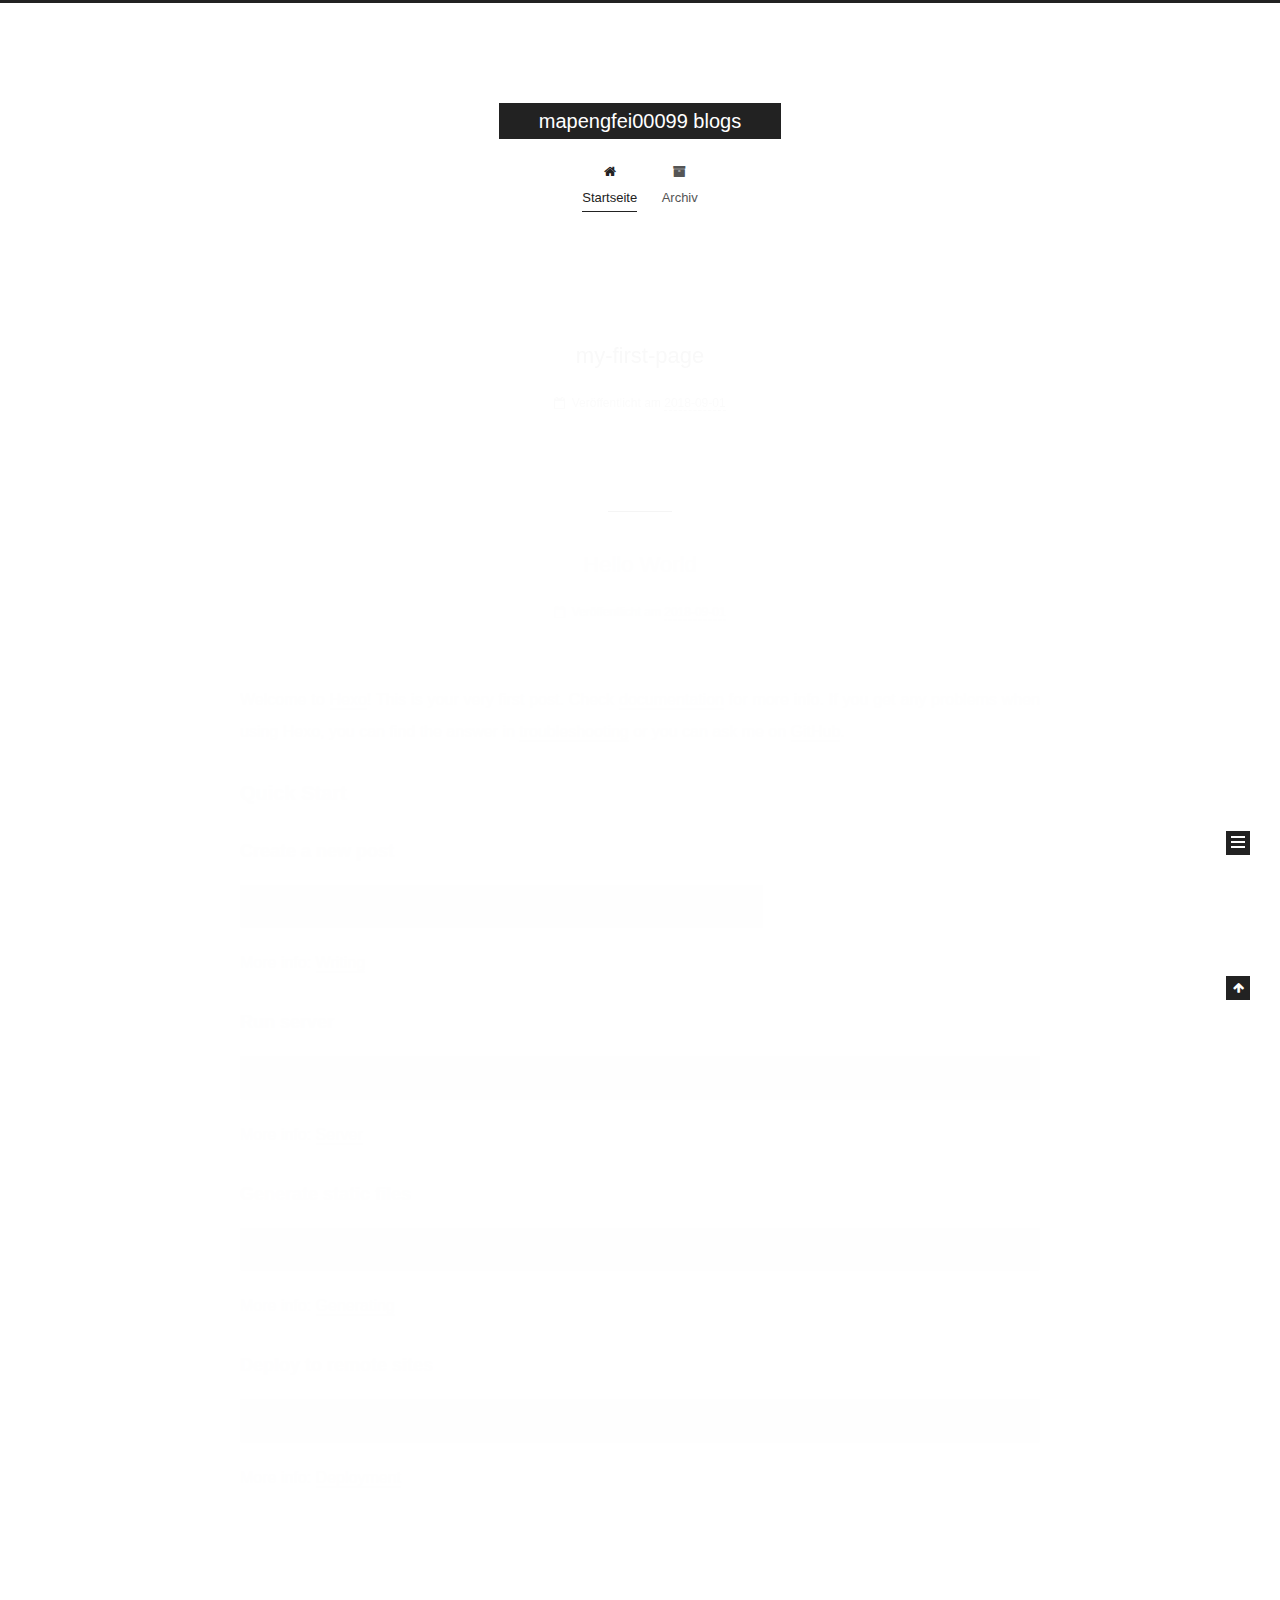
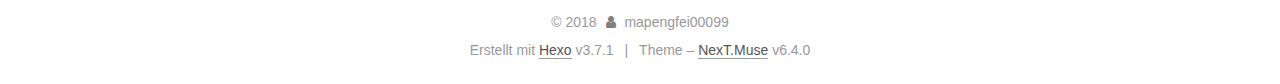
==== commit 90afc76d: "add blogs" ====
--- a/index.html
+++ b/index.html
@@ -14,7 +14,7 @@
   
 
 
-<html class="theme-next muse use-motion" lang="">
+<html class="theme-next muse use-motion" lang="zh_CN">
 <head>
   <meta charset="UTF-8"/>
 <meta http-equiv="X-UA-Compatible" content="IE=edge" />
@@ -112,7 +112,7 @@
 <meta property="og:title" content="mapengfei00099 blogs">
 <meta property="og:url" content="https://mapengfei00099.github.io/index.html">
 <meta property="og:site_name" content="mapengfei00099 blogs">
-<meta property="og:locale" content="default">
+<meta property="og:locale" content="zh_CN">
 <meta name="twitter:card" content="summary">
 <meta name="twitter:title" content="mapengfei00099 blogs">
 
@@ -171,7 +171,7 @@
 
 </head>
 
-<body itemscope itemtype="http://schema.org/WebPage" lang="default">
+<body itemscope itemtype="http://schema.org/WebPage" lang="zh_CN">
 
   
   
--- a/css/main.css
+++ b/css/main.css
@@ -1838,7 +1838,7 @@
   width: 4px;
   height: 4px;
   border-radius: 50%;
-  background: #bbff32;
+  background: #5efffc;
 }
 .links-of-blogroll {
   font-size: 13px;
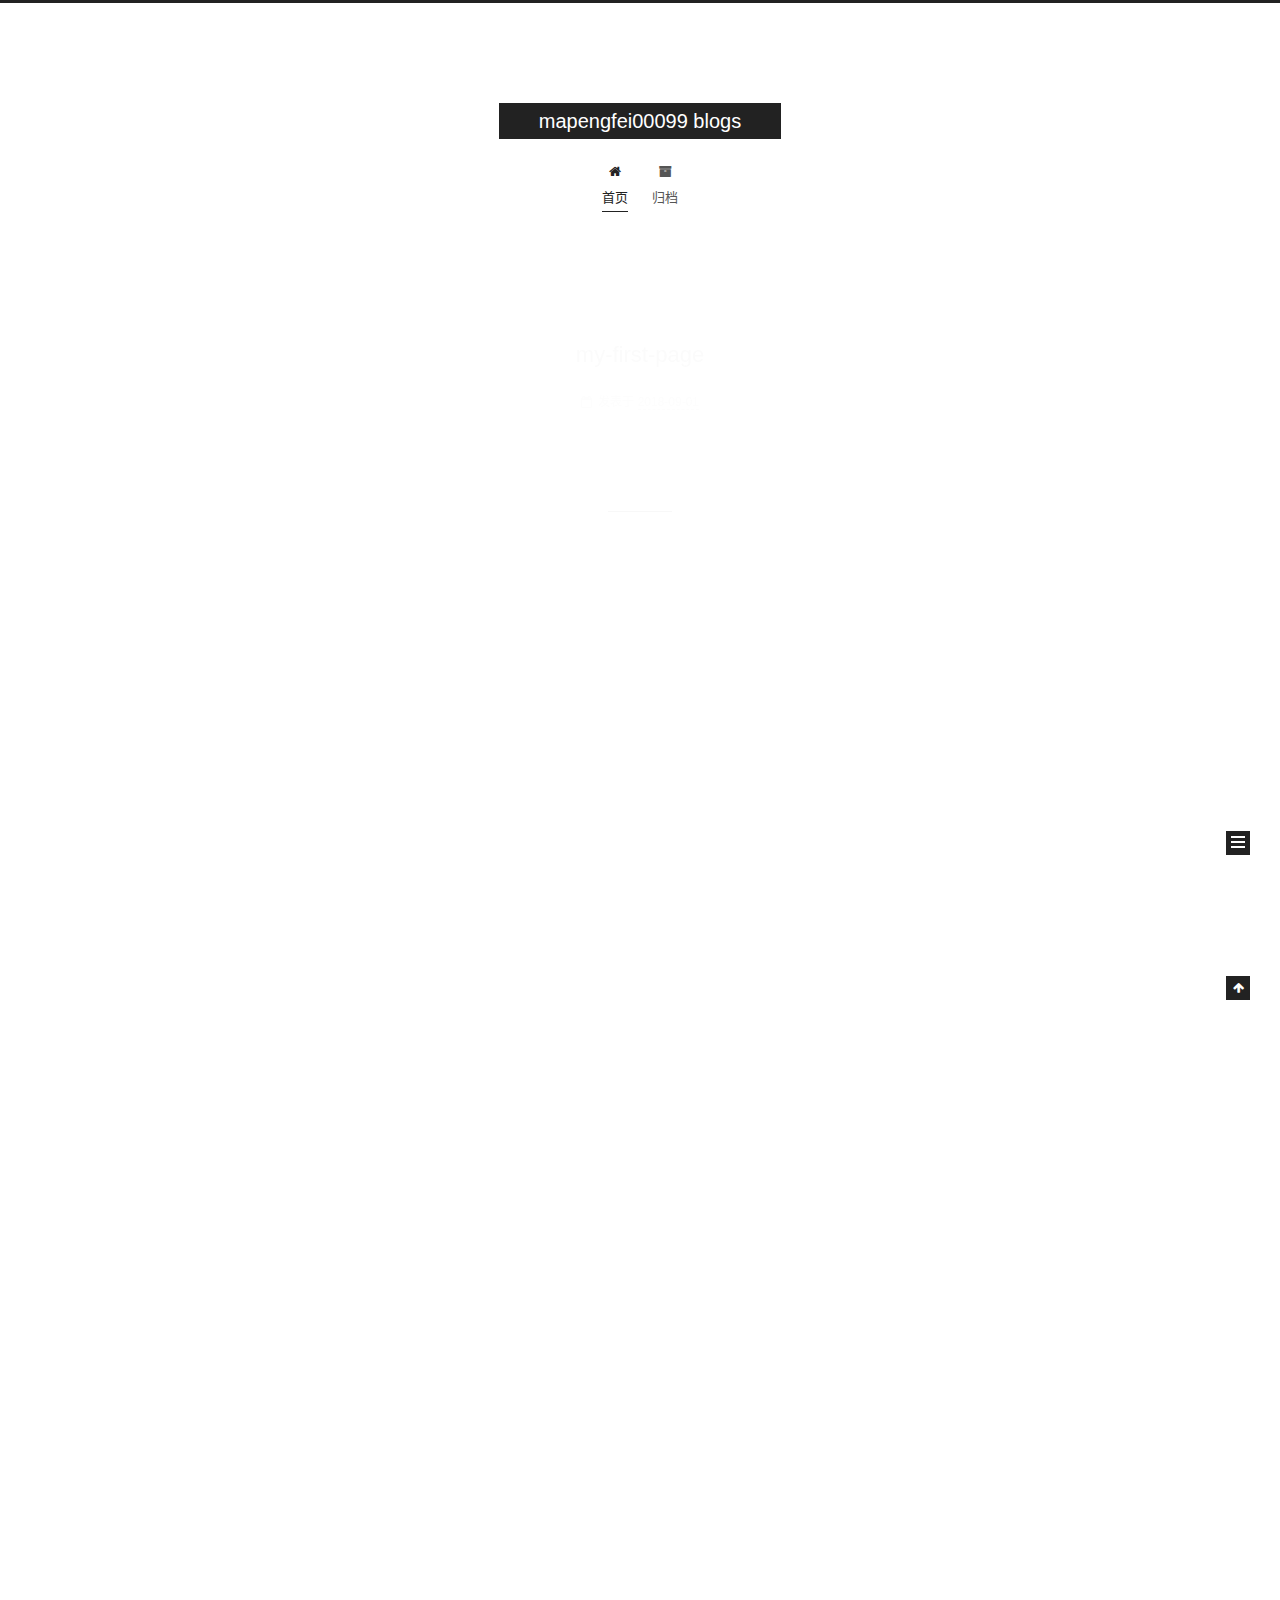
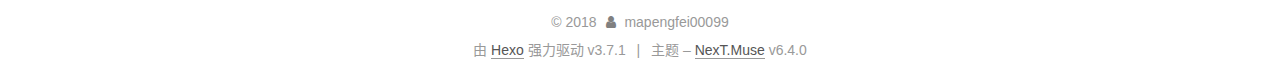
==== commit affee860: "add blogs" ====
--- a/index.html
+++ b/index.html
@@ -14,7 +14,7 @@
   
 
 
-<html class="theme-next muse use-motion" lang="zh_CN">
+<html class="theme-next muse use-motion" lang="zh-CN">
 <head>
   <meta charset="UTF-8"/>
 <meta http-equiv="X-UA-Compatible" content="IE=edge" />
@@ -112,7 +112,7 @@
 <meta property="og:title" content="mapengfei00099 blogs">
 <meta property="og:url" content="https://mapengfei00099.github.io/index.html">
 <meta property="og:site_name" content="mapengfei00099 blogs">
-<meta property="og:locale" content="zh_CN">
+<meta property="og:locale" content="zh-CN">
 <meta name="twitter:card" content="summary">
 <meta name="twitter:title" content="mapengfei00099 blogs">
 
@@ -171,7 +171,7 @@
 
 </head>
 
-<body itemscope itemtype="http://schema.org/WebPage" lang="zh_CN">
+<body itemscope itemtype="http://schema.org/WebPage" lang="zh-CN">
 
   
   
@@ -198,7 +198,7 @@
   </div>
 
   <div class="site-nav-toggle">
-    <button aria-label="Toggle navigation bar">
+    <button aria-label="切换导航栏">
       <span class="btn-bar"></span>
       <span class="btn-bar"></span>
       <span class="btn-bar"></span>
@@ -218,7 +218,7 @@
           
           <li class="menu-item menu-item-home menu-item-active">
     <a href="/" rel="section">
-      <i class="menu-item-icon fa fa-fw fa-home"></i> <br />Startseite</a>
+      <i class="menu-item-icon fa fa-fw fa-home"></i> <br />首页</a>
   </li>
         
         
@@ -226,7 +226,7 @@
           
           <li class="menu-item menu-item-archives">
     <a href="/archives/" rel="section">
-      <i class="menu-item-icon fa fa-fw fa-archive"></i> <br />Archiv</a>
+      <i class="menu-item-icon fa fa-fw fa-archive"></i> <br />归档</a>
   </li>
 
       
@@ -316,14 +316,14 @@
                 <i class="fa fa-calendar-o"></i>
               </span>
               
-                <span class="post-meta-item-text">Veröffentlicht am</span>
+                <span class="post-meta-item-text">发表于</span>
               
 
               
                 
               
 
-              <time title="Post created: 2018-09-01 16:19:57" itemprop="dateCreated datePublished" datetime="2018-09-01T16:19:57+08:00">2018-09-01</time>
+              <time title="创建时间：2018-09-01 16:19:57" itemprop="dateCreated datePublished" datetime="2018-09-01T16:19:57+08:00">2018-09-01</time>
             
 
             
@@ -451,14 +451,14 @@
                 <i class="fa fa-calendar-o"></i>
               </span>
               
-                <span class="post-meta-item-text">Veröffentlicht am</span>
+                <span class="post-meta-item-text">发表于</span>
               
 
               
                 
               
 
-              <time title="Post created: 2018-09-01 16:00:27" itemprop="dateCreated datePublished" datetime="2018-09-01T16:00:27+08:00">2018-09-01</time>
+              <time title="创建时间：2018-09-01 16:00:27" itemprop="dateCreated datePublished" datetime="2018-09-01T16:00:27+08:00">2018-09-01</time>
             
 
             
@@ -585,7 +585,7 @@
                   <a href="/archives/">
                 
                     <span class="site-state-item-count">2</span>
-                    <span class="site-state-item-name">Artikel</span>
+                    <span class="site-state-item-name">日志</span>
                   </a>
                 </div>
               
@@ -642,7 +642,7 @@
 
 
 
-  <div class="powered-by">Erstellt mit  <a class="theme-link" target="_blank" href="https://hexo.io">Hexo</a> v3.7.1</div>
+  <div class="powered-by">由 <a class="theme-link" target="_blank" href="https://hexo.io">Hexo</a> 强力驱动 v3.7.1</div>
 
 
 
@@ -650,7 +650,7 @@
 
 
 
-  <div class="theme-info">Theme – <a class="theme-link" target="_blank" href="https://theme-next.org">NexT.Muse</a> v6.4.0</div>
+  <div class="theme-info">主题 – <a class="theme-link" target="_blank" href="https://theme-next.org">NexT.Muse</a> v6.4.0</div>
 
 
 
--- a/css/main.css
+++ b/css/main.css
@@ -1838,7 +1838,7 @@
   width: 4px;
   height: 4px;
   border-radius: 50%;
-  background: #5efffc;
+  background: #83746f;
 }
 .links-of-blogroll {
   font-size: 13px;
